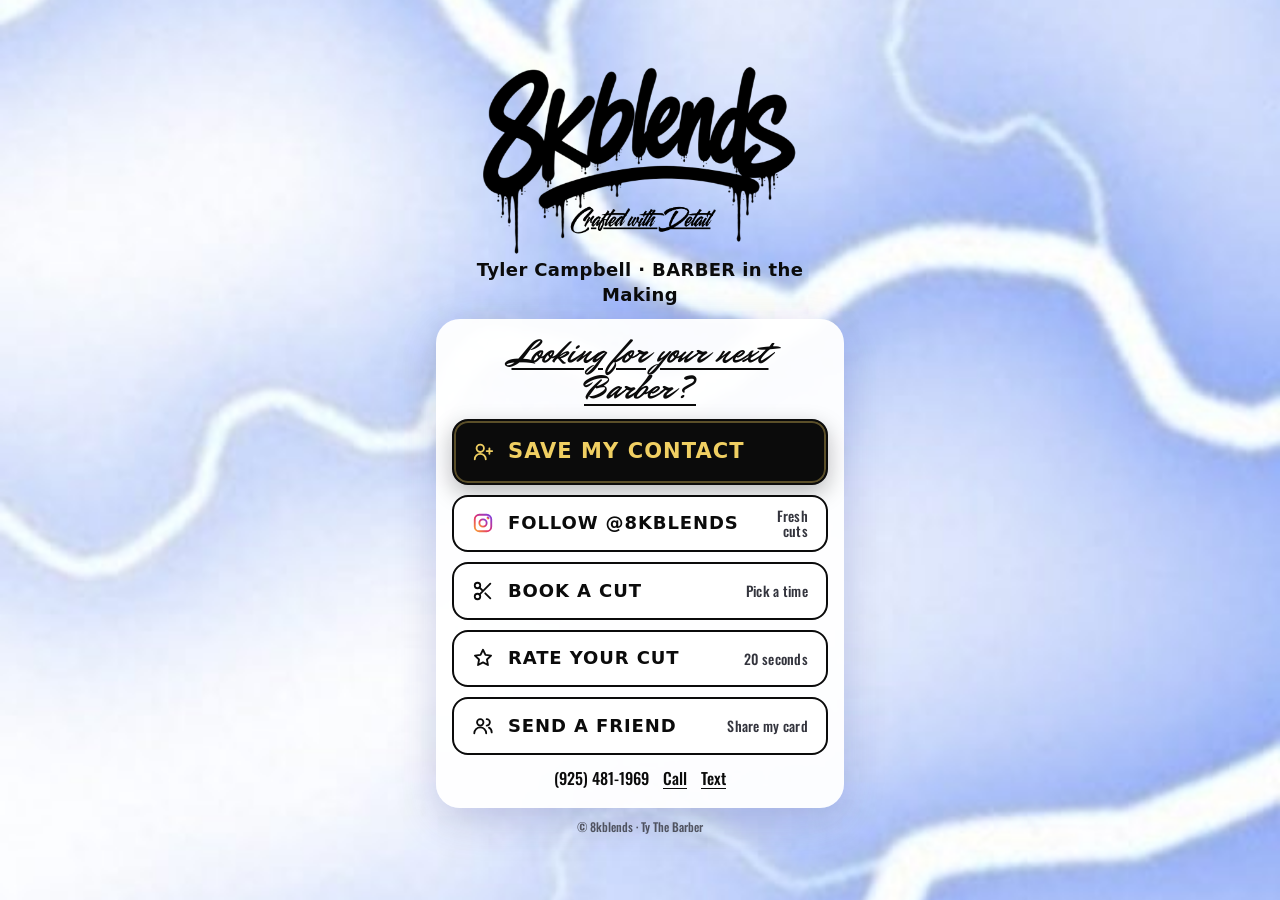
==== index.html @ 53a9d832 "Send reviews and booking requests to the 8kblends HQ Sheet Reviews (/review/) and booking requests (" ====
<!doctype html>
<html lang="en">
<head>
<meta charset="utf-8">
<meta name="viewport" content="width=device-width, initial-scale=1, viewport-fit=cover">
<meta name="theme-color" content="#0b0b0b">
<meta name="format-detection" content="telephone=no">
<meta name="apple-mobile-web-app-capable" content="yes">
<meta name="mobile-web-app-capable" content="yes">
<meta name="apple-mobile-web-app-status-bar-style" content="default">
<meta name="description" content="Looking for your next Barber? Save Ty's contact in one tap, follow @8kblends and book a cut. The Bay Area, California.">
<meta property="og:type" content="website">
<meta property="og:site_name" content="8kblends">
<meta property="og:url" content="https://8kblends.github.io/">
<meta property="og:title" content="Ty The Barber · @8kblends">
<meta property="og:description" content="Looking for your next Barber? Save my contact in one tap.">
<meta property="og:image" content="https://8kblends.github.io/assets/og.jpg">
<meta property="og:image:width" content="1200">
<meta property="og:image:height" content="630">
<meta property="og:image:alt" content="The 8kblends drip logo with a cartoon of Ty holding gold clippers">
<meta name="twitter:card" content="summary_large_image">
<link rel="icon" type="image/png" href="/icons/icon-192.png">
<link rel="apple-touch-icon" href="/icons/apple-touch-icon.png">
<link rel="preload" href="/assets/fonts/oswald-latin-700-normal.woff2" as="font" type="font/woff2" crossorigin>
<link rel="preload" href="/assets/fonts/mr-dafoe-latin-400-normal.woff2" as="font" type="font/woff2" crossorigin>
<link rel="stylesheet" href="/assets/site.css?v=54b8e4a54a">


<title>Ty The Barber · 8kblends</title>
<link rel="canonical" href="https://8kblends.github.io/">
<link rel="manifest" href="/manifest.webmanifest">
</head>
<body class="theme-lightning">
<div class="wrap">
  <header class="masthead">
    <img class="logo" src="/assets/logo.webp" width="994" height="599" alt="8kblends, Crafted with Detail">
    <h1 class="byline">Tyler Campbell <span aria-hidden="true">·</span> BARBER in the Making</h1>
  </header>

  <main class="panel">
    <p class="ref-banner" data-ref-banner hidden></p>
    <h2 class="hook">Looking for your next Barber?</h2>

<div class="actions">
  <a class="btn btn-primary" href="/tyler-campbell.vcf" data-after="follow-sheet" data-count="save">
    <svg viewBox="0 0 24 24" fill="none" stroke="currentColor" stroke-width="2" stroke-linecap="round" stroke-linejoin="round" aria-hidden="true"><circle cx="9" cy="8" r="4"/><path d="M15 20c0-3.3-2.7-6-6-6s-6 2.7-6 6"/><path d="M19 8v6M16 11h6"/></svg>
    Save my contact
  </a>

  <a class="btn" href="https://www.instagram.com/8kblends/" data-count="follow">
    <svg viewBox="0 0 24 24" fill="none" stroke="url(#ig)" stroke-width="2" stroke-linecap="round" stroke-linejoin="round" aria-hidden="true"><defs><linearGradient id="ig" x1="0" y1="1" x2="1" y2="0"><stop offset="0" stop-color="#f9a12e"/><stop offset=".45" stop-color="#e1306c"/><stop offset="1" stop-color="#7b3fe4"/></linearGradient></defs><rect x="3" y="3" width="18" height="18" rx="5"/><circle cx="12" cy="12" r="4"/><circle cx="17.5" cy="6.5" r=".6" fill="#7b3fe4"/></svg>
    Follow @8kblends
    <span class="sub">Fresh cuts</span>
  </a>

  <a class="btn" href="/book/" data-count="book">
    <svg viewBox="0 0 24 24" fill="none" stroke="currentColor" stroke-width="2" stroke-linecap="round" stroke-linejoin="round" aria-hidden="true"><circle cx="6" cy="6" r="3"/><circle cx="6" cy="18" r="3"/><path d="M20 4 8.1 15.9M14.5 14.5 20 20M8.1 8.1 12 12"/></svg>
    Book a cut
    <span class="sub">Pick a time</span>
  </a>

  <a class="btn" href="/review/" data-count="review">
    <svg viewBox="0 0 24 24" fill="none" stroke="currentColor" stroke-width="2" stroke-linecap="round" stroke-linejoin="round" aria-hidden="true"><path d="m12 3 2.7 5.6 6.1.8-4.5 4.2 1.1 6.1L12 16.8l-5.4 2.9 1.1-6.1-4.5-4.2 6.1-.8L12 3Z"/></svg>
    Rate your cut
    <span class="sub">20 seconds</span>
  </a>

  <button class="btn" type="button" data-open-sheet="friend-sheet" data-count="friend">
    <svg viewBox="0 0 24 24" fill="none" stroke="currentColor" stroke-width="2" stroke-linecap="round" stroke-linejoin="round" aria-hidden="true"><circle cx="9" cy="8" r="3.5"/><path d="M2.5 20c0-3.6 2.9-6.5 6.5-6.5s6.5 2.9 6.5 6.5"/><path d="M16 4.5a3.5 3.5 0 0 1 0 7M18.5 13.8c1.8.9 3 2.9 3 5.2"/></svg>
    Send a friend
    <span class="sub">Share my card</span>
  </button>

</div>

<p class="contact-line">
  <span>(925) 481-1969</span>
  <a href="tel:+19254811969">Call</a>
  <a href="sms:+19254811969">Text</a>
</p>

  </main>

  <p class="fine">© 8kblends · Ty The Barber</p>
</div>
<dialog class="sheet" id="follow-sheet" aria-labelledby="follow-title">
  <form method="dialog" class="sheet-close-form">
    <button class="sheet-close" aria-label="Close">
      <svg viewBox="0 0 24 24" fill="none" stroke="currentColor" stroke-width="2.4" stroke-linecap="round" aria-hidden="true"><path d="M6 6l12 12M18 6 6 18"/></svg>
    </button>
  </form>
  <p class="sheet-kicker">Next step</p>
  <h2 class="sheet-title" id="follow-title">Follow @8kblends</h2>
  <p class="sheet-perk"><span aria-hidden="true">★</span> Fresh cuts, open spots and before/afters.</p>
  <a class="btn btn-primary" href="https://www.instagram.com/8kblends/" data-count="follow-sheet">
    <svg viewBox="0 0 24 24" fill="none" stroke="currentColor" stroke-width="2" stroke-linecap="round" stroke-linejoin="round" aria-hidden="true"><rect x="3" y="3" width="18" height="18" rx="5"/><circle cx="12" cy="12" r="4"/><circle cx="17.5" cy="6.5" r=".6" fill="currentColor"/></svg>
    Follow @8kblends
  </a>
  <form method="dialog"><button class="sheet-later">Maybe later</button></form>
</dialog>

<dialog class="sheet" id="friend-sheet" aria-labelledby="friend-title">
  <form method="dialog" class="sheet-close-form">
    <button class="sheet-close" aria-label="Close">
      <svg viewBox="0 0 24 24" fill="none" stroke="currentColor" stroke-width="2.4" stroke-linecap="round" aria-hidden="true"><path d="M6 6l12 12M18 6 6 18"/></svg>
    </button>
  </form>
  <p class="sheet-kicker">Send a friend</p>
  <h2 class="sheet-title" id="friend-title">Send my card to a friend</h2>
  <form class="sheet-form" data-friend-form>
    <label class="field">
      <span>Your first name, so I know who sent them</span>
      <input name="name" autocomplete="given-name" maxlength="24" required placeholder="First name">
    </label>
    <button class="btn btn-primary" type="submit">
      <svg viewBox="0 0 24 24" fill="none" stroke="currentColor" stroke-width="2" stroke-linecap="round" stroke-linejoin="round" aria-hidden="true"><path d="M12 3v12M8 7l4-4 4 4"/><path d="M5 12v7a2 2 0 0 0 2 2h10a2 2 0 0 0 2-2v-7"/></svg>
      Send my link
    </button>
  </form>
  <form method="dialog"><button class="sheet-later">Maybe later</button></form>
</dialog>

<script type="application/json" id="site-config">{"site": "https://8kblends.github.io", "phone": "+19254811969", "company": "Ty The Barber", "nickname": "Ty", "dm": "https://ig.me/m/8kblends", "endpoint": "https://script.google.com/macros/s/AKfycbwviMHjZOcUVLB2PJBwBjjKKElLPbeXS-Q68Xgtw4oMO0ocJk8Ds4v7jdi9OsdoQ2rn/exec", "share_text": "Get a fresh cut from Ty The Barber 💈 Mention me when you book:", "banner": "{name} sent you! Mention {name} when you book."}</script>
<script src="/assets/card.js?v=54b8e4a54a" defer></script>
<script src="/assets/friend.js?v=54b8e4a54a" defer></script>
</body>
</html>
---- assets/site.css ----
/* 8kblends digital card. Brand kit pulled from the Canva mockups. */

@font-face { font-family: "Oswald"; font-weight: 500; font-display: swap;
  src: url("/assets/fonts/oswald-latin-500-normal.woff2") format("woff2"); }
@font-face { font-family: "Oswald"; font-weight: 700; font-display: swap;
  src: url("/assets/fonts/oswald-latin-700-normal.woff2") format("woff2"); }
@font-face { font-family: "Mr Dafoe"; font-weight: 400; font-display: swap;
  src: url("/assets/fonts/mr-dafoe-latin-400-normal.woff2") format("woff2"); }

:root {
  /* The card is a printed-brand look: always white paper, black ink. */
  color-scheme: light;
  --ink: #0b0b0b;
  --ink-2: #33343d;
  --paper: #ffffff;
  --bolt: #7586ec;
  --bolt-wash: #eef0fd;
  --gold-hi: #f0cf62;
  --radius: 16px;
  --display: "Oswald", "Arial Narrow", "Roboto Condensed", system-ui, sans-serif;
  --script: "Mr Dafoe", "Brush Script MT", "Segoe Script", cursive;
  /* Everything below scales with the visible screen height (svh), so the
     card always fits on one screen, from an iPhone SE up. */
  --vh: 1vh;
}
@supports (height: 1svh) { :root { --vh: 1svh; } }

* { box-sizing: border-box; }
html { -webkit-text-size-adjust: 100%; }
body {
  margin: 0;
  background: var(--paper);
  color: var(--ink);
  font: 500 16px/1.4 var(--display);
}
img { display: block; max-width: 100%; height: auto; }
a { color: inherit; }

/* ---------- Card page: one screen, lightning ---------- */
.theme-lightning { background: var(--bolt-wash) url("/assets/lightning.jpg") center / cover no-repeat; }
.wrap {
  display: flex; flex-direction: column; justify-content: center;
  gap: clamp(6px, calc(1.3 * var(--vh)), 14px);
  width: 100%; max-width: 440px; min-height: calc(100 * var(--vh));
  margin: 0 auto;
  padding: calc(clamp(8px, calc(1.6 * var(--vh)), 18px) + env(safe-area-inset-top)) 16px
           calc(clamp(8px, calc(1.4 * var(--vh)), 16px) + env(safe-area-inset-bottom));
}
.masthead { display: grid; justify-items: center; gap: 2px; }
.logo { width: auto; max-width: min(94%, 380px); max-height: calc(21 * var(--vh)); }
.byline {
  margin: 0; text-align: center;
  font-weight: 700; font-size: clamp(14px, calc(2.1 * var(--vh)), 18px); letter-spacing: .02em;
}
.panel {
  padding: clamp(10px, calc(1.8 * var(--vh)), 18px) 16px clamp(12px, calc(2 * var(--vh)), 20px);
  border-radius: 24px;
  background: rgba(255, 255, 255, .95);
  box-shadow: 0 12px 40px rgba(40, 50, 140, .22);
}
.hook {
  margin: 0 0 clamp(8px, calc(1.4 * var(--vh)), 14px);
  font: 400 clamp(24px, calc(4.2 * var(--vh)), 34px)/1.05 var(--script);
  text-align: center;
  text-decoration: underline; text-decoration-thickness: 2px; text-underline-offset: 6px;
}
.fine { margin: 0; text-align: center; font-size: 12px; color: var(--ink-2); opacity: .8; }

/* "Marcus sent you" line, shown when the card is opened from a friend's link. */
.ref-banner {
  margin: 0 0 clamp(6px, calc(1.2 * var(--vh)), 14px); padding: clamp(5px, calc(1 * var(--vh)), 9px) 12px;
  border-radius: 14px; background: var(--ink); color: var(--gold-hi);
  font-size: clamp(13px, calc(2.1 * var(--vh)), 16px); line-height: 1.2; text-align: center;
}
.ref-banner[hidden] { display: none; }
/* On a friend's link the banner takes the headline's place, so the card still fits one screen. */
.ref-banner:not([hidden]) + .hook { display: none; }

/* Price strip. Free mode: prices crossed out next to a FREE stamp. */
.prices {
  display: flex; flex-wrap: wrap; justify-content: center; align-items: center; gap: 2px 12px;
  margin: calc(-0.4 * var(--vh)) 0 clamp(8px, calc(1.3 * var(--vh)), 14px); padding: 0;
  list-style: none; font-size: clamp(13px, calc(1.9 * var(--vh)), 15px); color: var(--ink-2);
}
.prices li { white-space: nowrap; }
.prices s { text-decoration-thickness: 2px; text-decoration-color: #d0342c; }
.prices b { color: var(--ink); }
.free-badge {
  padding: 2px 9px; border-radius: 999px; background: var(--ink); color: var(--gold-hi);
  font-weight: 700; letter-spacing: .1em; text-transform: uppercase;
  transform: rotate(-4deg);
}
.visually-hidden {
  position: absolute; width: 1px; height: 1px; overflow: hidden;
  clip: rect(0 0 0 0); clip-path: inset(50%); white-space: nowrap;
}

/* ---------- Buttons ---------- */
.actions { display: grid; gap: clamp(6px, calc(1.1 * var(--vh)), 12px); }
.btn {
  display: flex; align-items: center; gap: 14px;
  width: 100%; min-height: clamp(42px, calc(6.4 * var(--vh)), 58px); padding: 0 18px;
  border: 2px solid var(--ink); border-radius: var(--radius);
  background: var(--paper); color: var(--ink);
  font: 700 clamp(15px, calc(2.2 * var(--vh)), 18px)/1 var(--display);
  letter-spacing: .05em; text-transform: uppercase; text-align: left;
  text-decoration: none; cursor: pointer;
  -webkit-tap-highlight-color: transparent;
  transition: transform .08s ease;
}
.btn:active { transform: scale(.98); }
.btn:focus-visible, .sheet-close:focus-visible { outline: 3px solid var(--bolt); outline-offset: 3px; }
.btn svg { width: 22px; height: 22px; flex: none; }
.btn .sub {
  margin-left: auto;
  font: 500 14px/1.1 var(--display); letter-spacing: .02em; text-transform: none;
  color: var(--ink-2); text-align: right;
}
/* Labels stay on one line; only the small sub line may wrap on narrow phones. */
.btn { white-space: nowrap; }
.btn .sub { white-space: normal; }
/* A tip that's been done gets a check mark. */
.btn.done::after {
  content: "✓"; display: grid; place-items: center; flex: none;
  width: 24px; height: 24px; margin-left: 10px; border-radius: 50%;
  background: #00a63e; color: #fff; font-size: 14px;
}
.btn.done::after { margin-left: auto; }
/* Two-line button: label with the sub line under it (tip page). */
.btn-tall { min-height: clamp(54px, calc(8 * var(--vh)), 68px); }
.stack { display: grid; gap: 5px; }
.btn-tall .sub { margin-left: 0; }
.btn-primary {
  min-height: clamp(48px, calc(7.4 * var(--vh)), 66px);
  font-size: clamp(17px, calc(2.5 * var(--vh)), 21px);
  background: var(--ink); color: var(--gold-hi); border-color: var(--ink);
  box-shadow: 0 8px 22px rgba(11, 11, 11, .28), inset 0 0 0 2px rgba(240, 207, 98, .35);
}

.contact-line {
  display: flex; justify-content: center; align-items: center; flex-wrap: wrap; gap: 4px 14px;
  margin: clamp(8px, calc(1.4 * var(--vh)), 16px) 0 0;
  font-size: clamp(14px, calc(2 * var(--vh)), 16px);
}
.contact-line a { text-underline-offset: 3px; }

/* ---------- Bottom sheets (follow nudge, thank-you) ---------- */
.sheet {
  position: fixed; inset: auto 0 0 0;
  width: min(100%, 440px); max-width: none; margin: 0 auto;
  padding: 22px 20px calc(24px + env(safe-area-inset-bottom));
  border: 0; border-radius: 24px 24px 0 0;
  background: var(--paper); color: var(--ink);
  box-shadow: 0 -10px 40px rgba(11, 11, 11, .25);
}
.sheet::backdrop { background: rgba(11, 11, 11, .45); }
.sheet[open] { animation: sheet-up .22s ease-out; }
@keyframes sheet-up { from { transform: translateY(40px); opacity: 0; } }
.sheet-close-form { position: absolute; top: 12px; right: 12px; margin: 0; }
.sheet-close {
  display: grid; place-items: center; width: 40px; height: 40px;
  border: 0; border-radius: 50%; background: #f0f0f3; color: var(--ink); cursor: pointer;
}
.sheet-close svg { width: 18px; height: 18px; }
.sheet-title { margin: 0 0 14px; font: 700 20px/1 var(--display); letter-spacing: .05em; text-transform: uppercase; }

.toast {
  position: fixed; left: 50%; bottom: calc(24px + env(safe-area-inset-bottom)); z-index: 10;
  transform: translate(-50%, 16px); opacity: 0; pointer-events: none;
  padding: 12px 18px; border-radius: 999px;
  background: var(--ink); color: var(--paper);
  font: 500 15px/1.2 var(--display); white-space: nowrap;
  transition: opacity .2s, transform .2s;
}
.toast.show { opacity: 1; transform: translate(-50%, 0); }

/* ---------- QR screen (slide 4, shown on Ty's phone) ---------- */
.qr-page { background: var(--bolt-wash) url("/assets/lightning.jpg") center / cover no-repeat; }
.qr-stage {
  display: grid;
  grid-template-rows: auto auto auto auto minmax(0, 1fr);
  grid-template-areas: "tabs" "hook" "qr" "cta" "scene";
  justify-items: center;
  height: calc(100 * var(--vh));
  padding: calc(12px + env(safe-area-inset-top)) 16px 0;
  overflow: hidden;
}
/* Contact | Pay toggle: Ty flips to Pay at checkout. */
.qr-tabs {
  grid-area: tabs; display: inline-flex; padding: 3px;
  border: 2px solid var(--ink); border-radius: 999px; background: rgba(255, 255, 255, .9);
}
.qr-tabs button {
  min-width: 92px; min-height: 36px; padding: 0 16px;
  border: 0; border-radius: 999px; background: transparent; color: var(--ink);
  font: 700 15px/1 var(--display); letter-spacing: .06em; text-transform: uppercase; cursor: pointer;
}
.qr-tabs button[aria-selected="true"] { background: var(--ink); color: var(--gold-hi); }
.qr-tabs button:focus-visible { outline: 3px solid var(--bolt); outline-offset: 2px; }
[data-mode="contact"] [data-for]:not([data-for="contact"]),
[data-mode]:not([data-mode="contact"]) [data-for="contact"] { display: none; }

.qr-hook {
  grid-area: hook; margin: calc(1.4 * var(--vh)) 0 0;
  font: 400 clamp(28px, 8.6vw, 44px)/1.05 var(--script); text-align: center;
  text-decoration: underline; text-decoration-thickness: 2px; text-underline-offset: 7px;
}
.qr-box {
  grid-area: qr; margin-top: calc(1.6 * var(--vh));
  width: var(--qr-size, min(84vw, calc(42 * var(--vh)), 440px)); aspect-ratio: 1;
  background: #fff; border-radius: 22px; overflow: hidden;
  box-shadow: 0 14px 40px rgba(40, 50, 140, .25);
}
.qr-box svg { display: block; width: 100%; height: 100%; }
.qr-cta {
  grid-area: cta; margin: calc(1.8 * var(--vh)) 0 0; text-align: center;
  font: 700 clamp(16px, 5vw, 22px)/1.1 var(--display); letter-spacing: .05em; text-transform: uppercase;
}
/* Bottom "barbershop" scene: pole on the wall (left, raised), the customer
   in the chair (center) and Ty (right). */
.qr-scene {
  grid-area: scene; align-self: stretch; justify-self: stretch;
  display: grid; grid-template-columns: auto 1fr auto; grid-template-rows: minmax(0, 1fr);
  align-items: end; min-height: 0;
}
.qr-scene img { width: auto; height: auto; max-height: 100%; min-height: 0; filter: drop-shadow(0 8px 10px rgba(30, 40, 120, .25)); }
.qr-scene .qr-pole { grid-column: 1; align-self: center; height: min(16vh, 70%); max-height: 150px; margin-bottom: 8%; }
.qr-scene .qr-chair { grid-column: 2; justify-self: center; max-width: 100%; }
.qr-scene .qr-avatar { grid-column: 3; max-width: 34vw; }
/* Variant B: the same customer, facing the other way. */
[data-variant="b"] .qr-chair { transform: scaleX(-1); }
.qr-back {
  position: fixed; top: calc(8px + env(safe-area-inset-top)); right: 14px;
  font-size: 13px; color: var(--ink-2); opacity: .65;
}

/* Phone turned sideways: pole and customer on the left, QR center, Ty right. */
@media (orientation: landscape) and (max-height: 640px) {
  .qr-stage {
    position: relative;
    display: flex; flex-direction: column; align-items: center; justify-content: center;
    padding: 8px 0 calc(8px + env(safe-area-inset-bottom));
  }
  .qr-tabs { order: 0; }
  .qr-tabs button { min-height: 28px; min-width: 80px; font-size: 13px; }
  .qr-box { order: 1; margin: 6px 0 0; width: var(--qr-size, min(66vh, 38vw)); }
  .qr-hook { order: 2; margin: 6px 0 0; font-size: 26px; }
  .qr-cta { order: 3; margin-top: 4px; font-size: 14px; }
  .qr-scene { position: absolute; inset: 0; display: block; pointer-events: none; }
  .qr-scene img { position: absolute; max-height: none; max-width: none; }
  .qr-scene .qr-pole { left: max(28px, env(safe-area-inset-left)); top: 40%; height: 34vh; margin: 0; transform: translateY(-50%); }
  .qr-scene .qr-chair { left: max(14%, env(safe-area-inset-left)); bottom: 0; height: 52vh; }
  .qr-scene .qr-avatar { right: max(20px, env(safe-area-inset-right)); bottom: 0; height: 90vh; }
  .qr-back { display: none; }
}

/* ---------- Pay page ---------- */
.logo-sm { max-height: calc(13 * var(--vh)); }
.pay-page .hook { margin-bottom: clamp(6px, calc(1.2 * var(--vh)), 12px); }
.pay-form { display: grid; gap: clamp(6px, calc(1.2 * var(--vh)), 12px); }
.chips { display: flex; flex-wrap: wrap; justify-content: center; gap: 6px; margin: 0; padding: 0; border: 0; min-width: 0; }
.chips legend {
  width: 100%; margin: 0 0 6px; padding: 0; text-align: center;
  font-size: 13px; letter-spacing: .08em; text-transform: uppercase; color: var(--ink-2);
}
.chip { position: relative; cursor: pointer; -webkit-tap-highlight-color: transparent; }
.chip input { position: absolute; opacity: 0; pointer-events: none; }
.chip span {
  display: inline-flex; align-items: center; min-height: clamp(36px, calc(5.4 * var(--vh)), 44px); padding: 0 11px;
  border: 2px solid var(--ink); border-radius: 999px; background: var(--paper);
  font-weight: 700; font-size: clamp(14px, calc(2.1 * var(--vh)), 17px); letter-spacing: .01em; white-space: nowrap;
}
.chip input:checked + span { background: var(--ink); color: var(--gold-hi); }
.chip input:focus-visible + span { outline: 3px solid var(--bolt); outline-offset: 2px; }
.total {
  margin: clamp(8px, calc(1.6 * var(--vh)), 16px) 0; text-align: center;
  font-size: clamp(18px, calc(2.6 * var(--vh)), 22px); text-transform: uppercase; letter-spacing: .05em;
}
.total b { font-size: 1.6em; letter-spacing: 0; }
.total-detail { font-size: 14px; text-transform: none; letter-spacing: .01em; color: var(--ink-2); }
.btn-pay { min-height: clamp(50px, calc(7.4 * var(--vh)), 64px); font-size: clamp(17px, calc(2.5 * var(--vh)), 20px); }
.app-badge {
  display: grid; place-items: center; flex: none; width: 30px; height: 30px; border-radius: 9px;
  color: #fff; font-weight: 700; font-size: 18px;
}
.app-badge.cash { background: #00c244; }
.app-badge.apple { background: var(--ink); }
.app-badge svg { width: 18px; height: 18px; }

/* Sheet text (follow nudge, thank-you) */
.sheet-kicker { margin: 0 0 4px; font-size: 13px; letter-spacing: .1em; text-transform: uppercase; color: var(--ink-2); }
.sheet-text { margin: -6px 0 10px; font-size: 16px; color: var(--ink-2); }
.sheet-perk { margin: 0 0 14px; padding: 10px 14px; border-radius: 12px; background: var(--bolt-wash); font-size: 16px; }
.sheet-perk span { color: var(--gold); }
.sheet-later {
  display: block; width: 100%; margin-top: 8px; padding: 10px; border: 0; background: none;
  font: 500 15px/1 var(--display); color: var(--ink-2); text-decoration: underline; text-underline-offset: 3px; cursor: pointer;
}

/* ---------- Tip page (free mode) ---------- */
.tip-page .hook { margin-bottom: clamp(6px, calc(1 * var(--vh)), 10px); }
.legend {
  margin: 0 0 8px; text-align: center;
  font-size: 13px; letter-spacing: .08em; text-transform: uppercase; color: var(--ink-2);
}

/* Sheet forms: send a friend, review */
.sheet-form { display: grid; gap: 12px; margin: 0 0 4px; }
.field { display: grid; gap: 6px; font-size: 14px; color: var(--ink-2); }
.field input {
  width: 100%; min-height: 48px; padding: 0 14px;
  border: 2px solid var(--ink); border-radius: 12px; background: var(--paper); color: var(--ink);
  font: 500 17px/1 var(--display);
}
.field input:focus-visible { outline: 3px solid var(--bolt); outline-offset: 2px; }
.stars { display: flex; justify-content: center; gap: 4px; margin: 0; padding: 0; border: 0; flex-direction: row-reverse; }
.stars label { cursor: pointer; -webkit-tap-highlight-color: transparent; }
.stars input { position: absolute; opacity: 0; pointer-events: none; }
.stars span { display: block; padding: 0 4px; font-size: 40px; line-height: 1; color: #d7d8e0; transition: color .1s; }
/* Markup is 5..1 and row-reverse shows it 1..5, so "~" reaches the lower stars to its left. */
.stars input:checked + span, .stars label:has(input:checked) ~ label span { color: var(--gold-hi); text-shadow: 0 1px 0 #b8941f; }
.stars input:focus-visible + span { outline: 3px solid var(--bolt); outline-offset: 2px; border-radius: 6px; }
[data-step="rate"] [data-step-panel="post"], [data-step="post"] [data-step-panel="rate"] { display: none; }
.btn-friend { margin-top: 10px; }
/* Referral toggle on the pay page: a lighter, dashed chip under the tips. */
.chip-ref span {
  min-height: clamp(30px, calc(4.6 * var(--vh)), 40px); border-style: dashed;
  font-size: clamp(13px, calc(2 * var(--vh)), 16px);
}
.chip-ref input:checked + span { border-style: solid; }

/* ---------- Forms: review and booking (live mode) ---------- */
.review-form, .book-form { display: grid; gap: clamp(8px, calc(1.4 * var(--vh)), 12px); margin: 0; }
.field-row { display: grid; grid-template-columns: 1fr 1fr; gap: 8px; }
.field-row .field input { min-width: 0; }
.review-page .field input, .book-page .field input { min-height: clamp(40px, calc(6 * var(--vh)), 48px); }
.field-inline { grid-template-columns: auto 1fr; align-items: center; gap: 10px; }
.check { display: flex; align-items: center; gap: 10px; font-size: 15px; color: var(--ink-2); cursor: pointer; }
.check input { width: 22px; height: 22px; accent-color: var(--ink); flex: none; }
/* Honeypot: hidden from people, filled in by spam bots. */
.hp { position: absolute; left: -9999px; width: 1px; height: 1px; opacity: 0; }
.book-form .chips { gap: 6px; }
.book-form .chips legend { margin-bottom: 4px; }
.book-page .hook, .review-page .hook { margin-bottom: clamp(6px, calc(1 * var(--vh)), 10px); }
.review-page .stars span { font-size: clamp(34px, calc(6 * var(--vh)), 44px); }
.dm-preview {
  margin: 0 0 14px; padding: 12px 14px; border-radius: 14px 14px 14px 4px;
  background: var(--bolt-wash); font-size: 15px; line-height: 1.35;
}
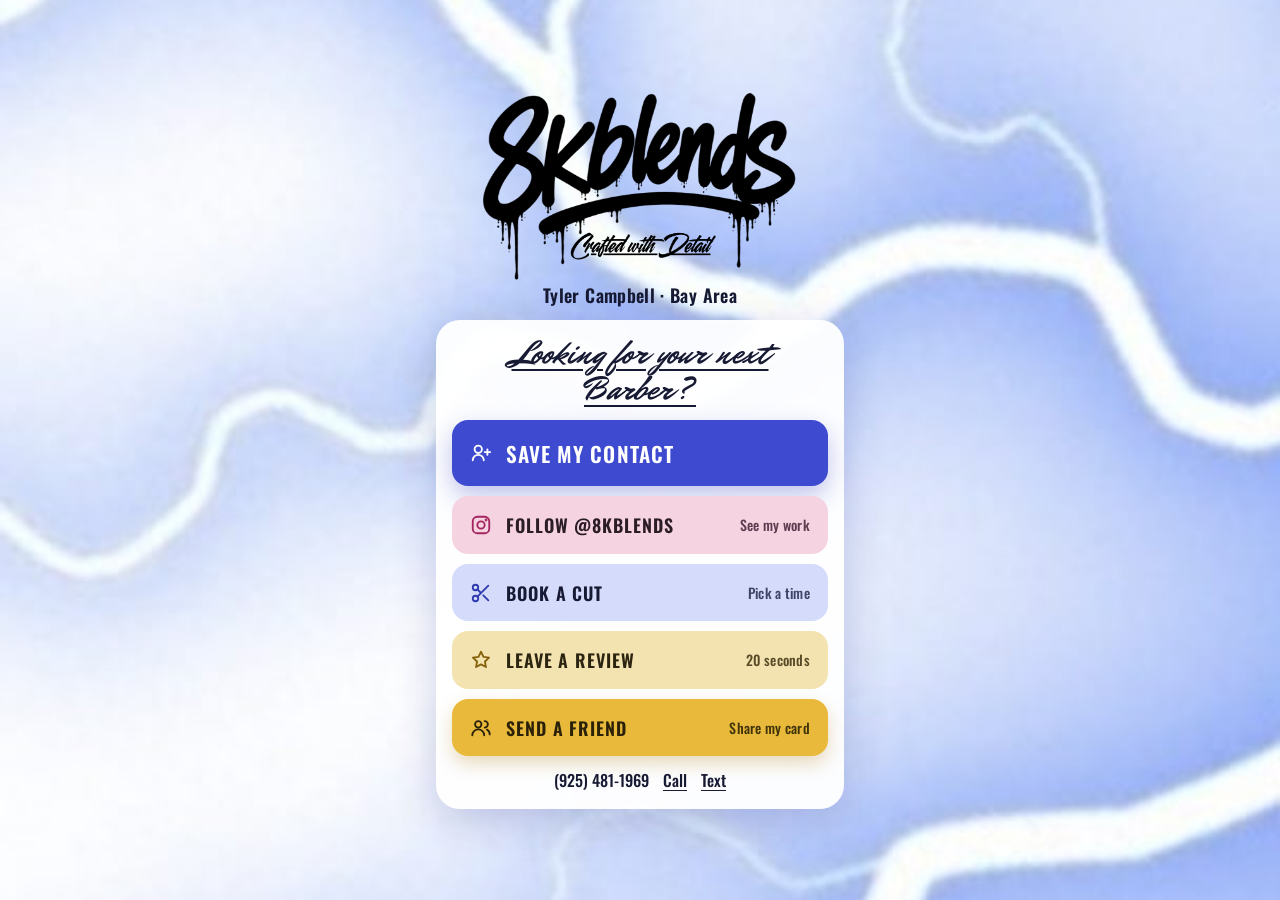
==== commit ca079b64: "New look: soft-tint buttons, back-to-card chip, cleaner wording Co-Authored-By: Claude Opus 5.5 <nor" ====
--- a/index.html
+++ b/index.html
@@ -3,7 +3,7 @@
 <head>
 <meta charset="utf-8">
 <meta name="viewport" content="width=device-width, initial-scale=1, viewport-fit=cover">
-<meta name="theme-color" content="#0b0b0b">
+<meta name="theme-color" content="#171a33">
 <meta name="format-detection" content="telephone=no">
 <meta name="apple-mobile-web-app-capable" content="yes">
 <meta name="mobile-web-app-capable" content="yes">
@@ -21,9 +21,9 @@
 <meta name="twitter:card" content="summary_large_image">
 <link rel="icon" type="image/png" href="/icons/icon-192.png">
 <link rel="apple-touch-icon" href="/icons/apple-touch-icon.png">
-<link rel="preload" href="/assets/fonts/oswald-latin-700-normal.woff2" as="font" type="font/woff2" crossorigin>
+<link rel="preload" href="/assets/fonts/oswald-latin-600-normal.woff2" as="font" type="font/woff2" crossorigin>
 <link rel="preload" href="/assets/fonts/mr-dafoe-latin-400-normal.woff2" as="font" type="font/woff2" crossorigin>
-<link rel="stylesheet" href="/assets/site.css?v=54b8e4a54a">
+<link rel="stylesheet" href="/assets/site.css?v=cf305d82ed">
 
 
 <title>Ty The Barber · 8kblends</title>
@@ -34,7 +34,7 @@
 <div class="wrap">
   <header class="masthead">
     <img class="logo" src="/assets/logo.webp" width="994" height="599" alt="8kblends, Crafted with Detail">
-    <h1 class="byline">Tyler Campbell <span aria-hidden="true">·</span> BARBER in the Making</h1>
+    <h1 class="byline">Tyler Campbell <span aria-hidden="true">·</span> Bay Area</h1>
   </header>
 
   <main class="panel">
@@ -47,25 +47,25 @@
     Save my contact
   </a>
 
-  <a class="btn" href="https://www.instagram.com/8kblends/" data-count="follow">
-    <svg viewBox="0 0 24 24" fill="none" stroke="url(#ig)" stroke-width="2" stroke-linecap="round" stroke-linejoin="round" aria-hidden="true"><defs><linearGradient id="ig" x1="0" y1="1" x2="1" y2="0"><stop offset="0" stop-color="#f9a12e"/><stop offset=".45" stop-color="#e1306c"/><stop offset="1" stop-color="#7b3fe4"/></linearGradient></defs><rect x="3" y="3" width="18" height="18" rx="5"/><circle cx="12" cy="12" r="4"/><circle cx="17.5" cy="6.5" r=".6" fill="#7b3fe4"/></svg>
+  <a class="btn btn-follow" href="https://www.instagram.com/8kblends/" data-count="follow">
+    <svg viewBox="0 0 24 24" fill="none" stroke="currentColor" stroke-width="2" stroke-linecap="round" stroke-linejoin="round" aria-hidden="true"><rect x="3" y="3" width="18" height="18" rx="5"/><circle cx="12" cy="12" r="4"/><circle cx="17.5" cy="6.5" r=".6" fill="currentColor"/></svg>
     Follow @8kblends
-    <span class="sub">Fresh cuts</span>
+    <span class="sub">See my work</span>
   </a>
 
-  <a class="btn" href="/book/" data-count="book">
+  <a class="btn btn-book" href="/book/" data-count="book">
     <svg viewBox="0 0 24 24" fill="none" stroke="currentColor" stroke-width="2" stroke-linecap="round" stroke-linejoin="round" aria-hidden="true"><circle cx="6" cy="6" r="3"/><circle cx="6" cy="18" r="3"/><path d="M20 4 8.1 15.9M14.5 14.5 20 20M8.1 8.1 12 12"/></svg>
     Book a cut
     <span class="sub">Pick a time</span>
   </a>
 
-  <a class="btn" href="/review/" data-count="review">
+  <a class="btn btn-review" href="/review/" data-count="review">
     <svg viewBox="0 0 24 24" fill="none" stroke="currentColor" stroke-width="2" stroke-linecap="round" stroke-linejoin="round" aria-hidden="true"><path d="m12 3 2.7 5.6 6.1.8-4.5 4.2 1.1 6.1L12 16.8l-5.4 2.9 1.1-6.1-4.5-4.2 6.1-.8L12 3Z"/></svg>
-    Rate your cut
+    Leave a review
     <span class="sub">20 seconds</span>
   </a>
 
-  <button class="btn" type="button" data-open-sheet="friend-sheet" data-count="friend">
+  <button class="btn btn-friend" type="button" data-open-sheet="friend-sheet" data-count="friend">
     <svg viewBox="0 0 24 24" fill="none" stroke="currentColor" stroke-width="2" stroke-linecap="round" stroke-linejoin="round" aria-hidden="true"><circle cx="9" cy="8" r="3.5"/><path d="M2.5 20c0-3.6 2.9-6.5 6.5-6.5s6.5 2.9 6.5 6.5"/><path d="M16 4.5a3.5 3.5 0 0 1 0 7M18.5 13.8c1.8.9 3 2.9 3 5.2"/></svg>
     Send a friend
     <span class="sub">Share my card</span>
@@ -81,7 +81,7 @@
 
   </main>
 
-  <p class="fine">© 8kblends · Ty The Barber</p>
+
 </div>
 <dialog class="sheet" id="follow-sheet" aria-labelledby="follow-title">
   <form method="dialog" class="sheet-close-form">
@@ -89,9 +89,8 @@
       <svg viewBox="0 0 24 24" fill="none" stroke="currentColor" stroke-width="2.4" stroke-linecap="round" aria-hidden="true"><path d="M6 6l12 12M18 6 6 18"/></svg>
     </button>
   </form>
-  <p class="sheet-kicker">Next step</p>
-  <h2 class="sheet-title" id="follow-title">Follow @8kblends</h2>
-  <p class="sheet-perk"><span aria-hidden="true">★</span> Fresh cuts, open spots and before/afters.</p>
+  <h2 class="sheet-title" id="follow-title">Stay in the loop</h2>
+  <p class="sheet-perk"><span aria-hidden="true">★</span> New work, open spots and before/afters.</p>
   <a class="btn btn-primary" href="https://www.instagram.com/8kblends/" data-count="follow-sheet">
     <svg viewBox="0 0 24 24" fill="none" stroke="currentColor" stroke-width="2" stroke-linecap="round" stroke-linejoin="round" aria-hidden="true"><rect x="3" y="3" width="18" height="18" rx="5"/><circle cx="12" cy="12" r="4"/><circle cx="17.5" cy="6.5" r=".6" fill="currentColor"/></svg>
     Follow @8kblends
@@ -105,23 +104,22 @@
       <svg viewBox="0 0 24 24" fill="none" stroke="currentColor" stroke-width="2.4" stroke-linecap="round" aria-hidden="true"><path d="M6 6l12 12M18 6 6 18"/></svg>
     </button>
   </form>
-  <p class="sheet-kicker">Send a friend</p>
   <h2 class="sheet-title" id="friend-title">Send my card to a friend</h2>
   <form class="sheet-form" data-friend-form>
     <label class="field">
-      <span>Your first name, so I know who sent them</span>
-      <input name="name" autocomplete="given-name" maxlength="24" required placeholder="First name">
+      <span>Your first name, so I can thank you</span>
+      <input name="name" autocomplete="given-name" maxlength="24" required>
     </label>
     <button class="btn btn-primary" type="submit">
       <svg viewBox="0 0 24 24" fill="none" stroke="currentColor" stroke-width="2" stroke-linecap="round" stroke-linejoin="round" aria-hidden="true"><path d="M12 3v12M8 7l4-4 4 4"/><path d="M5 12v7a2 2 0 0 0 2 2h10a2 2 0 0 0 2-2v-7"/></svg>
-      Send my link
+      Share my link
     </button>
   </form>
   <form method="dialog"><button class="sheet-later">Maybe later</button></form>
 </dialog>
 
 <script type="application/json" id="site-config">{"site": "https://8kblends.github.io", "phone": "+19254811969", "company": "Ty The Barber", "nickname": "Ty", "dm": "https://ig.me/m/8kblends", "endpoint": "https://script.google.com/macros/s/AKfycbwviMHjZOcUVLB2PJBwBjjKKElLPbeXS-Q68Xgtw4oMO0ocJk8Ds4v7jdi9OsdoQ2rn/exec", "share_text": "Get a fresh cut from Ty The Barber 💈 Mention me when you book:", "banner": "{name} sent you! Mention {name} when you book."}</script>
-<script src="/assets/card.js?v=54b8e4a54a" defer></script>
-<script src="/assets/friend.js?v=54b8e4a54a" defer></script>
+<script src="/assets/card.js?v=cf305d82ed" defer></script>
+<script src="/assets/friend.js?v=cf305d82ed" defer></script>
 </body>
 </html>
--- a/assets/site.css
+++ b/assets/site.css
@@ -2,20 +2,39 @@
 
 @font-face { font-family: "Oswald"; font-weight: 500; font-display: swap;
   src: url("/assets/fonts/oswald-latin-500-normal.woff2") format("woff2"); }
-@font-face { font-family: "Oswald"; font-weight: 700; font-display: swap;
-  src: url("/assets/fonts/oswald-latin-700-normal.woff2") format("woff2"); }
+@font-face { font-family: "Oswald"; font-weight: 600; font-display: swap;
+  src: url("/assets/fonts/oswald-latin-600-normal.woff2") format("woff2"); }
 @font-face { font-family: "Mr Dafoe"; font-weight: 400; font-display: swap;
   src: url("/assets/fonts/mr-dafoe-latin-400-normal.woff2") format("woff2"); }
 
 :root {
-  /* The card is a printed-brand look: always white paper, black ink. */
+  /* The card is a printed-brand look: always white paper, navy ink.
+     Buttons are soft tints, one per action; only the main button is solid. */
   color-scheme: light;
-  --ink: #0b0b0b;
-  --ink-2: #33343d;
+  --ink: #171a33;
+  --ink-2: #4a4f6e;
   --paper: #ffffff;
-  --bolt: #7586ec;
   --bolt-wash: #eef0fd;
-  --gold-hi: #f0cf62;
+  --accent: #3e4bd0;
+  --accent-ink: #ffffff;
+  --accent-shadow: rgba(52, 64, 190, .3);
+  --friend: #e8b93a;
+  --friend-ink: #2a2108;
+  --friend-sub: #43350a;
+  --tint-follow: #f6d3e1;
+  --follow-ink: #2b1d26;
+  --follow-sub: #5e3a4e;
+  --follow-icon: #a3245f;
+  --tint-book: #d5dbfa;
+  --book-sub: #3f4568;
+  --book-icon: #2f3cb0;
+  --tint-review: #f3e3b0;
+  --review-ink: #2a2410;
+  --review-sub: #574a26;
+  --review-icon: #86620c;
+  --field: #e9ebf6;
+  --gold-hi: #e8b93a;
+  --gold: #c9971b;
   --radius: 16px;
   --display: "Oswald", "Arial Narrow", "Roboto Condensed", system-ui, sans-serif;
   --script: "Mr Dafoe", "Brush Script MT", "Segoe Script", cursive;
@@ -50,7 +69,7 @@
 .logo { width: auto; max-width: min(94%, 380px); max-height: calc(21 * var(--vh)); }
 .byline {
   margin: 0; text-align: center;
-  font-weight: 700; font-size: clamp(14px, calc(2.1 * var(--vh)), 18px); letter-spacing: .02em;
+  font-weight: 600; font-size: clamp(14px, calc(2.1 * var(--vh)), 18px); letter-spacing: .02em;
 }
 .panel {
   padding: clamp(10px, calc(1.8 * var(--vh)), 18px) 16px clamp(12px, calc(2 * var(--vh)), 20px);
@@ -69,7 +88,7 @@
 /* "Marcus sent you" line, shown when the card is opened from a friend's link. */
 .ref-banner {
   margin: 0 0 clamp(6px, calc(1.2 * var(--vh)), 14px); padding: clamp(5px, calc(1 * var(--vh)), 9px) 12px;
-  border-radius: 14px; background: var(--ink); color: var(--gold-hi);
+  border-radius: 14px; background: var(--friend); color: var(--friend-ink);
   font-size: clamp(13px, calc(2.1 * var(--vh)), 16px); line-height: 1.2; text-align: center;
 }
 .ref-banner[hidden] { display: none; }
@@ -86,8 +105,8 @@
 .prices s { text-decoration-thickness: 2px; text-decoration-color: #d0342c; }
 .prices b { color: var(--ink); }
 .free-badge {
-  padding: 2px 9px; border-radius: 999px; background: var(--ink); color: var(--gold-hi);
-  font-weight: 700; letter-spacing: .1em; text-transform: uppercase;
+  padding: 2px 9px; border-radius: 999px; background: var(--accent); color: var(--accent-ink);
+  font-weight: 600; letter-spacing: .1em; text-transform: uppercase;
   transform: rotate(-4deg);
 }
 .visually-hidden {
@@ -100,16 +119,16 @@
 .btn {
   display: flex; align-items: center; gap: 14px;
   width: 100%; min-height: clamp(42px, calc(6.4 * var(--vh)), 58px); padding: 0 18px;
-  border: 2px solid var(--ink); border-radius: var(--radius);
-  background: var(--paper); color: var(--ink);
-  font: 700 clamp(15px, calc(2.2 * var(--vh)), 18px)/1 var(--display);
+  border: 0; border-radius: var(--radius);
+  background: var(--field); color: var(--ink);
+  font: 600 clamp(15px, calc(2.2 * var(--vh)), 18px)/1 var(--display);
   letter-spacing: .05em; text-transform: uppercase; text-align: left;
   text-decoration: none; cursor: pointer;
   -webkit-tap-highlight-color: transparent;
   transition: transform .08s ease;
 }
 .btn:active { transform: scale(.98); }
-.btn:focus-visible, .sheet-close:focus-visible { outline: 3px solid var(--bolt); outline-offset: 3px; }
+.btn:focus-visible, .sheet-close:focus-visible, .back-chip:focus-visible { outline: 3px solid var(--accent); outline-offset: 3px; }
 .btn svg { width: 22px; height: 22px; flex: none; }
 .btn .sub {
   margin-left: auto;
@@ -133,9 +152,21 @@
 .btn-primary {
   min-height: clamp(48px, calc(7.4 * var(--vh)), 66px);
   font-size: clamp(17px, calc(2.5 * var(--vh)), 21px);
-  background: var(--ink); color: var(--gold-hi); border-color: var(--ink);
-  box-shadow: 0 8px 22px rgba(11, 11, 11, .28), inset 0 0 0 2px rgba(240, 207, 98, .35);
-}
+  background: var(--accent); color: var(--accent-ink);
+  box-shadow: 0 10px 24px var(--accent-shadow);
+}
+/* One soft tint per action, so stacked buttons read apart without heavy outlines. */
+.btn-follow { background: var(--tint-follow); color: var(--follow-ink); }
+.btn-follow svg { color: var(--follow-icon); }
+.btn-follow .sub { color: var(--follow-sub); }
+.btn-book { background: var(--tint-book); }
+.btn-book svg { color: var(--book-icon); }
+.btn-book .sub { color: var(--book-sub); }
+.btn-review { background: var(--tint-review); color: var(--review-ink); }
+.btn-review svg { color: var(--review-icon); }
+.btn-review .sub { color: var(--review-sub); }
+.btn-friend { background: var(--friend); color: var(--friend-ink); box-shadow: 0 8px 18px rgba(176, 128, 20, .28); }
+.btn-friend .sub { color: var(--friend-sub); }
 
 .contact-line {
   display: flex; justify-content: center; align-items: center; flex-wrap: wrap; gap: 4px 14px;
@@ -159,10 +190,10 @@
 .sheet-close-form { position: absolute; top: 12px; right: 12px; margin: 0; }
 .sheet-close {
   display: grid; place-items: center; width: 40px; height: 40px;
-  border: 0; border-radius: 50%; background: #f0f0f3; color: var(--ink); cursor: pointer;
+  border: 0; border-radius: 50%; background: var(--field); color: var(--ink); cursor: pointer;
 }
 .sheet-close svg { width: 18px; height: 18px; }
-.sheet-title { margin: 0 0 14px; font: 700 20px/1 var(--display); letter-spacing: .05em; text-transform: uppercase; }
+.sheet-title { margin: 0 0 14px; font: 600 21px/1 var(--display); letter-spacing: .05em; text-transform: uppercase; }
 
 .toast {
   position: fixed; left: 50%; bottom: calc(24px + env(safe-area-inset-bottom)); z-index: 10;
@@ -188,15 +219,16 @@
 /* Contact | Pay toggle: Ty flips to Pay at checkout. */
 .qr-tabs {
   grid-area: tabs; display: inline-flex; padding: 3px;
-  border: 2px solid var(--ink); border-radius: 999px; background: rgba(255, 255, 255, .9);
+  border-radius: 999px; background: rgba(255, 255, 255, .92);
+  box-shadow: 0 4px 14px rgba(30, 40, 110, .14);
 }
 .qr-tabs button {
   min-width: 92px; min-height: 36px; padding: 0 16px;
   border: 0; border-radius: 999px; background: transparent; color: var(--ink);
-  font: 700 15px/1 var(--display); letter-spacing: .06em; text-transform: uppercase; cursor: pointer;
-}
-.qr-tabs button[aria-selected="true"] { background: var(--ink); color: var(--gold-hi); }
-.qr-tabs button:focus-visible { outline: 3px solid var(--bolt); outline-offset: 2px; }
+  font: 600 15px/1 var(--display); letter-spacing: .06em; text-transform: uppercase; cursor: pointer;
+}
+.qr-tabs button[aria-selected="true"] { background: var(--accent); color: var(--accent-ink); }
+.qr-tabs button:focus-visible { outline: 3px solid var(--accent); outline-offset: 2px; }
 [data-mode="contact"] [data-for]:not([data-for="contact"]),
 [data-mode]:not([data-mode="contact"]) [data-for="contact"] { display: none; }
 
@@ -214,7 +246,7 @@
 .qr-box svg { display: block; width: 100%; height: 100%; }
 .qr-cta {
   grid-area: cta; margin: calc(1.8 * var(--vh)) 0 0; text-align: center;
-  font: 700 clamp(16px, 5vw, 22px)/1.1 var(--display); letter-spacing: .05em; text-transform: uppercase;
+  font: 600 clamp(16px, 5vw, 22px)/1.1 var(--display); letter-spacing: .05em; text-transform: uppercase;
 }
 /* Bottom "barbershop" scene: pole on the wall (left, raised), the customer
    in the chair (center) and Ty (right). */
@@ -267,11 +299,11 @@
 .chip input { position: absolute; opacity: 0; pointer-events: none; }
 .chip span {
   display: inline-flex; align-items: center; min-height: clamp(36px, calc(5.4 * var(--vh)), 44px); padding: 0 11px;
-  border: 2px solid var(--ink); border-radius: 999px; background: var(--paper);
-  font-weight: 700; font-size: clamp(14px, calc(2.1 * var(--vh)), 17px); letter-spacing: .01em; white-space: nowrap;
-}
-.chip input:checked + span { background: var(--ink); color: var(--gold-hi); }
-.chip input:focus-visible + span { outline: 3px solid var(--bolt); outline-offset: 2px; }
+  border-radius: 999px; background: var(--field);
+  font-weight: 600; font-size: clamp(14px, calc(2.1 * var(--vh)), 17px); letter-spacing: .01em; white-space: nowrap;
+}
+.chip input:checked + span { background: var(--accent); color: var(--accent-ink); }
+.chip input:focus-visible + span { outline: 3px solid var(--accent); outline-offset: 2px; }
 .total {
   margin: clamp(8px, calc(1.6 * var(--vh)), 16px) 0; text-align: center;
   font-size: clamp(18px, calc(2.6 * var(--vh)), 22px); text-transform: uppercase; letter-spacing: .05em;
@@ -281,7 +313,7 @@
 .btn-pay { min-height: clamp(50px, calc(7.4 * var(--vh)), 64px); font-size: clamp(17px, calc(2.5 * var(--vh)), 20px); }
 .app-badge {
   display: grid; place-items: center; flex: none; width: 30px; height: 30px; border-radius: 9px;
-  color: #fff; font-weight: 700; font-size: 18px;
+  color: #fff; font-weight: 600; font-size: 18px;
 }
 .app-badge.cash { background: #00c244; }
 .app-badge.apple { background: var(--ink); }
@@ -290,7 +322,7 @@
 /* Sheet text (follow nudge, thank-you) */
 .sheet-kicker { margin: 0 0 4px; font-size: 13px; letter-spacing: .1em; text-transform: uppercase; color: var(--ink-2); }
 .sheet-text { margin: -6px 0 10px; font-size: 16px; color: var(--ink-2); }
-.sheet-perk { margin: 0 0 14px; padding: 10px 14px; border-radius: 12px; background: var(--bolt-wash); font-size: 16px; }
+.sheet-perk { margin: 0 0 14px; padding: 10px 14px; border-radius: 12px; background: var(--tint-follow); font-size: 16px; }
 .sheet-perk span { color: var(--gold); }
 .sheet-later {
   display: block; width: 100%; margin-top: 8px; padding: 10px; border: 0; background: none;
@@ -309,25 +341,27 @@
 .field { display: grid; gap: 6px; font-size: 14px; color: var(--ink-2); }
 .field input {
   width: 100%; min-height: 48px; padding: 0 14px;
-  border: 2px solid var(--ink); border-radius: 12px; background: var(--paper); color: var(--ink);
+  border: 0; border-radius: 12px; background: var(--field); color: var(--ink);
   font: 500 17px/1 var(--display);
 }
-.field input:focus-visible { outline: 3px solid var(--bolt); outline-offset: 2px; }
+.field input::placeholder { color: #6b7090; }
+.field input:focus-visible { outline: 3px solid var(--accent); outline-offset: 2px; }
 .stars { display: flex; justify-content: center; gap: 4px; margin: 0; padding: 0; border: 0; flex-direction: row-reverse; }
 .stars label { cursor: pointer; -webkit-tap-highlight-color: transparent; }
 .stars input { position: absolute; opacity: 0; pointer-events: none; }
 .stars span { display: block; padding: 0 4px; font-size: 40px; line-height: 1; color: #d7d8e0; transition: color .1s; }
 /* Markup is 5..1 and row-reverse shows it 1..5, so "~" reaches the lower stars to its left. */
 .stars input:checked + span, .stars label:has(input:checked) ~ label span { color: var(--gold-hi); text-shadow: 0 1px 0 #b8941f; }
-.stars input:focus-visible + span { outline: 3px solid var(--bolt); outline-offset: 2px; border-radius: 6px; }
+.stars input:focus-visible + span { outline: 3px solid var(--accent); outline-offset: 2px; border-radius: 6px; }
 [data-step="rate"] [data-step-panel="post"], [data-step="post"] [data-step-panel="rate"] { display: none; }
-.btn-friend { margin-top: 10px; }
+.sheet .btn-friend { margin-top: 10px; }
 /* Referral toggle on the pay page: a lighter, dashed chip under the tips. */
 .chip-ref span {
-  min-height: clamp(30px, calc(4.6 * var(--vh)), 40px); border-style: dashed;
+  min-height: clamp(30px, calc(4.6 * var(--vh)), 40px);
+  border: 1.5px dashed var(--ink-2); background: transparent;
   font-size: clamp(13px, calc(2 * var(--vh)), 16px);
 }
-.chip-ref input:checked + span { border-style: solid; }
+.chip-ref input:checked + span { border-style: solid; border-color: var(--accent); }
 
 /* ---------- Forms: review and booking (live mode) ---------- */
 .review-form, .book-form { display: grid; gap: clamp(8px, calc(1.4 * var(--vh)), 12px); margin: 0; }
@@ -336,7 +370,7 @@
 .review-page .field input, .book-page .field input { min-height: clamp(40px, calc(6 * var(--vh)), 48px); }
 .field-inline { grid-template-columns: auto 1fr; align-items: center; gap: 10px; }
 .check { display: flex; align-items: center; gap: 10px; font-size: 15px; color: var(--ink-2); cursor: pointer; }
-.check input { width: 22px; height: 22px; accent-color: var(--ink); flex: none; }
+.check input { width: 22px; height: 22px; accent-color: var(--accent); flex: none; }
 /* Honeypot: hidden from people, filled in by spam bots. */
 .hp { position: absolute; left: -9999px; width: 1px; height: 1px; opacity: 0; }
 .book-form .chips { gap: 6px; }
@@ -345,5 +379,20 @@
 .review-page .stars span { font-size: clamp(34px, calc(6 * var(--vh)), 44px); }
 .dm-preview {
   margin: 0 0 14px; padding: 12px 14px; border-radius: 14px 14px 14px 4px;
-  background: var(--bolt-wash); font-size: 15px; line-height: 1.35;
-}
+  background: var(--tint-book); font-size: 15px; line-height: 1.35;
+}
+
+/* Inner pages: a small way back to the card, and the review page's sign-off. */
+.back-chip {
+  position: absolute; z-index: 1;
+  top: calc(12px + env(safe-area-inset-top)); left: max(16px, env(safe-area-inset-left));
+  display: inline-flex; align-items: center; gap: 6px; min-height: 40px; padding: 0 14px 0 10px;
+  border-radius: 999px; background: rgba(255, 255, 255, .92); color: var(--ink);
+  font: 600 14px/1 var(--display); letter-spacing: .06em; text-transform: uppercase; text-decoration: none;
+  box-shadow: 0 4px 12px rgba(30, 40, 110, .12);
+}
+.back-chip svg { width: 16px; height: 16px; color: var(--accent); }
+.signoff {
+  margin: clamp(6px, calc(1 * var(--vh)), 10px) 0 0; text-align: center;
+  font: 400 clamp(22px, calc(3.4 * var(--vh)), 28px)/1 var(--script); color: var(--accent);
+}
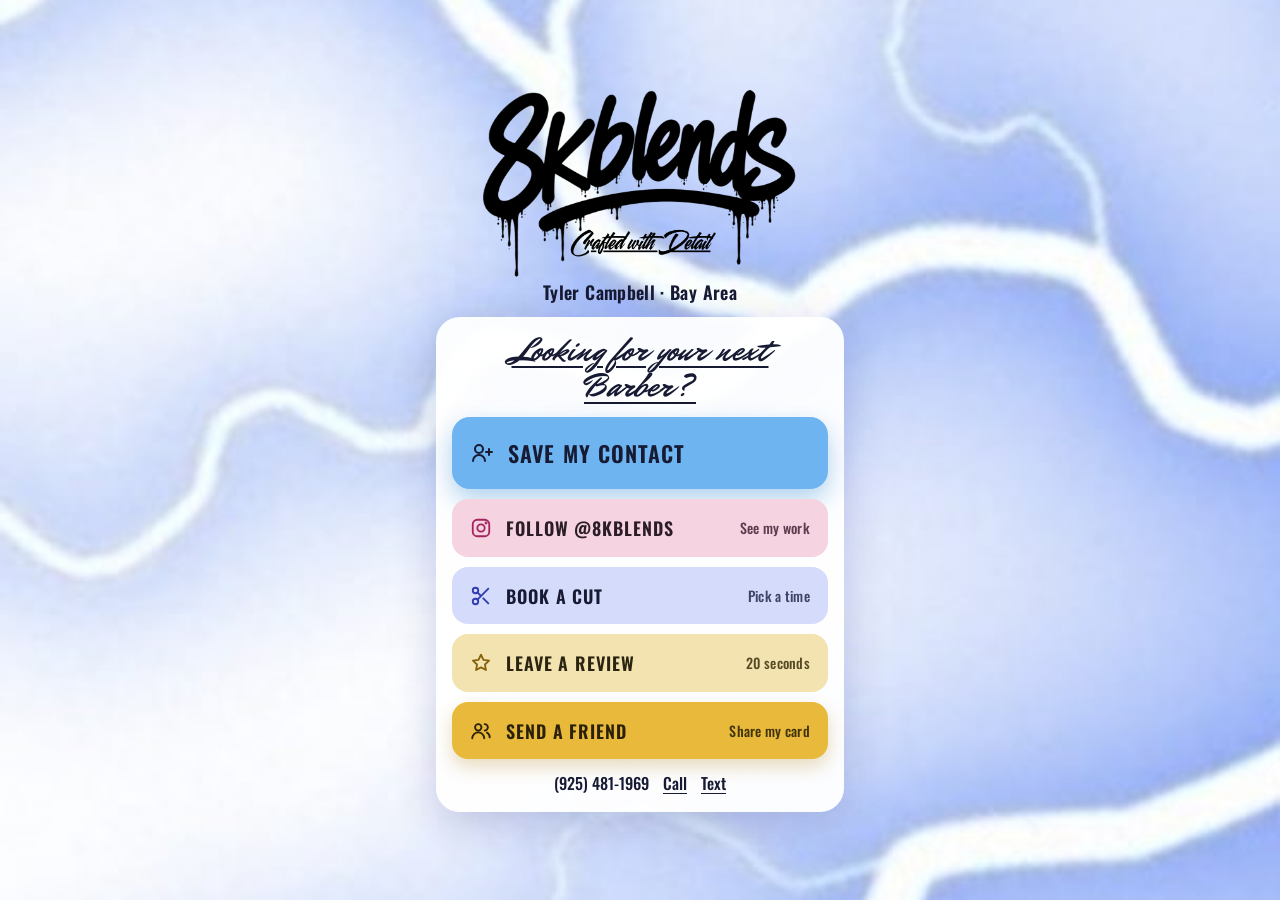
==== commit 283ce17d: "Azure main button with dark text, a size up Co-Authored-By: Claude Opus 5.5 <noreply@anthropic.com> " ====
--- a/index.html
+++ b/index.html
@@ -23,7 +23,7 @@
 <link rel="apple-touch-icon" href="/icons/apple-touch-icon.png">
 <link rel="preload" href="/assets/fonts/oswald-latin-600-normal.woff2" as="font" type="font/woff2" crossorigin>
 <link rel="preload" href="/assets/fonts/mr-dafoe-latin-400-normal.woff2" as="font" type="font/woff2" crossorigin>
-<link rel="stylesheet" href="/assets/site.css?v=cf305d82ed">
+<link rel="stylesheet" href="/assets/site.css?v=213abe58ea">
 
 
 <title>Ty The Barber · 8kblends</title>
@@ -119,7 +119,7 @@
 </dialog>
 
 <script type="application/json" id="site-config">{"site": "https://8kblends.github.io", "phone": "+19254811969", "company": "Ty The Barber", "nickname": "Ty", "dm": "https://ig.me/m/8kblends", "endpoint": "https://script.google.com/macros/s/AKfycbwviMHjZOcUVLB2PJBwBjjKKElLPbeXS-Q68Xgtw4oMO0ocJk8Ds4v7jdi9OsdoQ2rn/exec", "share_text": "Get a fresh cut from Ty The Barber 💈 Mention me when you book:", "banner": "{name} sent you! Mention {name} when you book."}</script>
-<script src="/assets/card.js?v=cf305d82ed" defer></script>
-<script src="/assets/friend.js?v=cf305d82ed" defer></script>
+<script src="/assets/card.js?v=213abe58ea" defer></script>
+<script src="/assets/friend.js?v=213abe58ea" defer></script>
 </body>
 </html>
--- a/assets/site.css
+++ b/assets/site.css
@@ -9,15 +9,17 @@
 
 :root {
   /* The card is a printed-brand look: always white paper, navy ink.
-     Buttons are soft tints, one per action; only the main button is solid. */
+     Buttons are soft tints, one per action, all with dark text; the main
+     button is azure and a size up. Indigo is kept for small accents. */
   color-scheme: light;
   --ink: #171a33;
   --ink-2: #4a4f6e;
   --paper: #ffffff;
   --bolt-wash: #eef0fd;
   --accent: #3e4bd0;
-  --accent-ink: #ffffff;
-  --accent-shadow: rgba(52, 64, 190, .3);
+  --primary: #6db4f0;
+  --primary-ink: #171a33;
+  --primary-shadow: rgba(50, 140, 210, .38);
   --friend: #e8b93a;
   --friend-ink: #2a2108;
   --friend-sub: #43350a;
@@ -105,7 +107,7 @@
 .prices s { text-decoration-thickness: 2px; text-decoration-color: #d0342c; }
 .prices b { color: var(--ink); }
 .free-badge {
-  padding: 2px 9px; border-radius: 999px; background: var(--accent); color: var(--accent-ink);
+  padding: 2px 9px; border-radius: 999px; background: var(--primary); color: var(--primary-ink);
   font-weight: 600; letter-spacing: .1em; text-transform: uppercase;
   transform: rotate(-4deg);
 }
@@ -150,11 +152,13 @@
 .stack { display: grid; gap: 5px; }
 .btn-tall .sub { margin-left: 0; }
 .btn-primary {
-  min-height: clamp(48px, calc(7.4 * var(--vh)), 66px);
-  font-size: clamp(17px, calc(2.5 * var(--vh)), 21px);
-  background: var(--accent); color: var(--accent-ink);
-  box-shadow: 0 10px 24px var(--accent-shadow);
-}
+  min-height: clamp(48px, calc(8.2 * var(--vh)), 72px);
+  border-radius: calc(var(--radius) + 2px);
+  font-size: clamp(18px, calc(2.8 * var(--vh)), 22px);
+  background: var(--primary); color: var(--primary-ink);
+  box-shadow: 0 10px 24px var(--primary-shadow);
+}
+.btn-primary svg { width: 24px; height: 24px; }
 /* One soft tint per action, so stacked buttons read apart without heavy outlines. */
 .btn-follow { background: var(--tint-follow); color: var(--follow-ink); }
 .btn-follow svg { color: var(--follow-icon); }
@@ -227,7 +231,7 @@
   border: 0; border-radius: 999px; background: transparent; color: var(--ink);
   font: 600 15px/1 var(--display); letter-spacing: .06em; text-transform: uppercase; cursor: pointer;
 }
-.qr-tabs button[aria-selected="true"] { background: var(--accent); color: var(--accent-ink); }
+.qr-tabs button[aria-selected="true"] { background: var(--primary); color: var(--primary-ink); }
 .qr-tabs button:focus-visible { outline: 3px solid var(--accent); outline-offset: 2px; }
 [data-mode="contact"] [data-for]:not([data-for="contact"]),
 [data-mode]:not([data-mode="contact"]) [data-for="contact"] { display: none; }
@@ -302,7 +306,7 @@
   border-radius: 999px; background: var(--field);
   font-weight: 600; font-size: clamp(14px, calc(2.1 * var(--vh)), 17px); letter-spacing: .01em; white-space: nowrap;
 }
-.chip input:checked + span { background: var(--accent); color: var(--accent-ink); }
+.chip input:checked + span { background: var(--primary); color: var(--primary-ink); }
 .chip input:focus-visible + span { outline: 3px solid var(--accent); outline-offset: 2px; }
 .total {
   margin: clamp(8px, calc(1.6 * var(--vh)), 16px) 0; text-align: center;
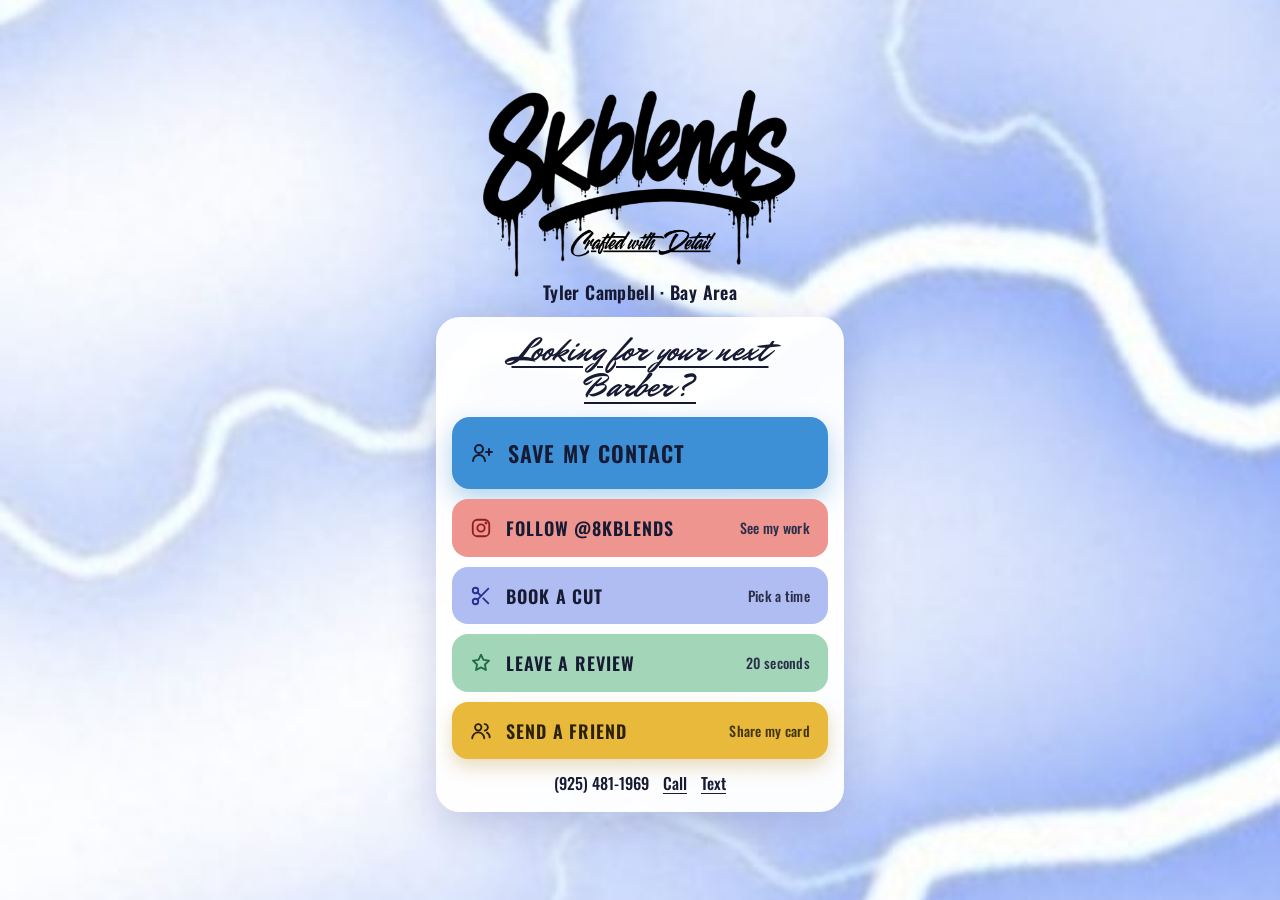
==== commit 35b75f04: "Darker button colors: ocean blue, red, periwinkle, sage Co-Authored-By: Claude Opus 5.5 <noreply@ant" ====
--- a/index.html
+++ b/index.html
@@ -23,7 +23,7 @@
 <link rel="apple-touch-icon" href="/icons/apple-touch-icon.png">
 <link rel="preload" href="/assets/fonts/oswald-latin-600-normal.woff2" as="font" type="font/woff2" crossorigin>
 <link rel="preload" href="/assets/fonts/mr-dafoe-latin-400-normal.woff2" as="font" type="font/woff2" crossorigin>
-<link rel="stylesheet" href="/assets/site.css?v=213abe58ea">
+<link rel="stylesheet" href="/assets/site.css?v=a132162fec">
 
 
 <title>Ty The Barber · 8kblends</title>
@@ -119,7 +119,7 @@
 </dialog>
 
 <script type="application/json" id="site-config">{"site": "https://8kblends.github.io", "phone": "+19254811969", "company": "Ty The Barber", "nickname": "Ty", "dm": "https://ig.me/m/8kblends", "endpoint": "https://script.google.com/macros/s/AKfycbwviMHjZOcUVLB2PJBwBjjKKElLPbeXS-Q68Xgtw4oMO0ocJk8Ds4v7jdi9OsdoQ2rn/exec", "share_text": "Get a fresh cut from Ty The Barber 💈 Mention me when you book:", "banner": "{name} sent you! Mention {name} when you book."}</script>
-<script src="/assets/card.js?v=213abe58ea" defer></script>
-<script src="/assets/friend.js?v=213abe58ea" defer></script>
+<script src="/assets/card.js?v=a132162fec" defer></script>
+<script src="/assets/friend.js?v=a132162fec" defer></script>
 </body>
 </html>
--- a/assets/site.css
+++ b/assets/site.css
@@ -17,23 +17,19 @@
   --paper: #ffffff;
   --bolt-wash: #eef0fd;
   --accent: #3e4bd0;
-  --primary: #6db4f0;
+  --primary: #3d8fd6;
   --primary-ink: #171a33;
-  --primary-shadow: rgba(50, 140, 210, .38);
+  --primary-shadow: rgba(61, 143, 214, .38);
   --friend: #e8b93a;
   --friend-ink: #2a2108;
   --friend-sub: #43350a;
-  --tint-follow: #f6d3e1;
-  --follow-ink: #2b1d26;
-  --follow-sub: #5e3a4e;
-  --follow-icon: #a3245f;
-  --tint-book: #d5dbfa;
-  --book-sub: #3f4568;
-  --book-icon: #2f3cb0;
-  --tint-review: #f3e3b0;
-  --review-ink: #2a2410;
-  --review-sub: #574a26;
-  --review-icon: #86620c;
+  --tint-follow: #ee9590;
+  --follow-icon: #8f1d1d;
+  --tint-book: #b0bdf3;
+  --book-icon: #26318f;
+  --tint-review: #a3d6b8;
+  --review-icon: #1f6b45;
+  --tint-sub: #2b2f4a;
   --field: #e9ebf6;
   --gold-hi: #e8b93a;
   --gold: #c9971b;
@@ -160,15 +156,13 @@
 }
 .btn-primary svg { width: 24px; height: 24px; }
 /* One soft tint per action, so stacked buttons read apart without heavy outlines. */
-.btn-follow { background: var(--tint-follow); color: var(--follow-ink); }
+.btn-follow { background: var(--tint-follow); }
 .btn-follow svg { color: var(--follow-icon); }
-.btn-follow .sub { color: var(--follow-sub); }
 .btn-book { background: var(--tint-book); }
 .btn-book svg { color: var(--book-icon); }
-.btn-book .sub { color: var(--book-sub); }
-.btn-review { background: var(--tint-review); color: var(--review-ink); }
+.btn-review { background: var(--tint-review); }
 .btn-review svg { color: var(--review-icon); }
-.btn-review .sub { color: var(--review-sub); }
+.btn-follow .sub, .btn-book .sub, .btn-review .sub { color: var(--tint-sub); }
 .btn-friend { background: var(--friend); color: var(--friend-ink); box-shadow: 0 8px 18px rgba(176, 128, 20, .28); }
 .btn-friend .sub { color: var(--friend-sub); }
 
@@ -326,7 +320,7 @@
 /* Sheet text (follow nudge, thank-you) */
 .sheet-kicker { margin: 0 0 4px; font-size: 13px; letter-spacing: .1em; text-transform: uppercase; color: var(--ink-2); }
 .sheet-text { margin: -6px 0 10px; font-size: 16px; color: var(--ink-2); }
-.sheet-perk { margin: 0 0 14px; padding: 10px 14px; border-radius: 12px; background: var(--tint-follow); font-size: 16px; }
+.sheet-perk { margin: 0 0 14px; padding: 10px 14px; border-radius: 12px; background: var(--bolt-wash); font-size: 16px; }
 .sheet-perk span { color: var(--gold); }
 .sheet-later {
   display: block; width: 100%; margin-top: 8px; padding: 10px; border: 0; background: none;
@@ -383,7 +377,7 @@
 .review-page .stars span { font-size: clamp(34px, calc(6 * var(--vh)), 44px); }
 .dm-preview {
   margin: 0 0 14px; padding: 12px 14px; border-radius: 14px 14px 14px 4px;
-  background: var(--tint-book); font-size: 15px; line-height: 1.35;
+  background: var(--field); font-size: 15px; line-height: 1.35;
 }
 
 /* Inner pages: a small way back to the card, and the review page's sign-off. */
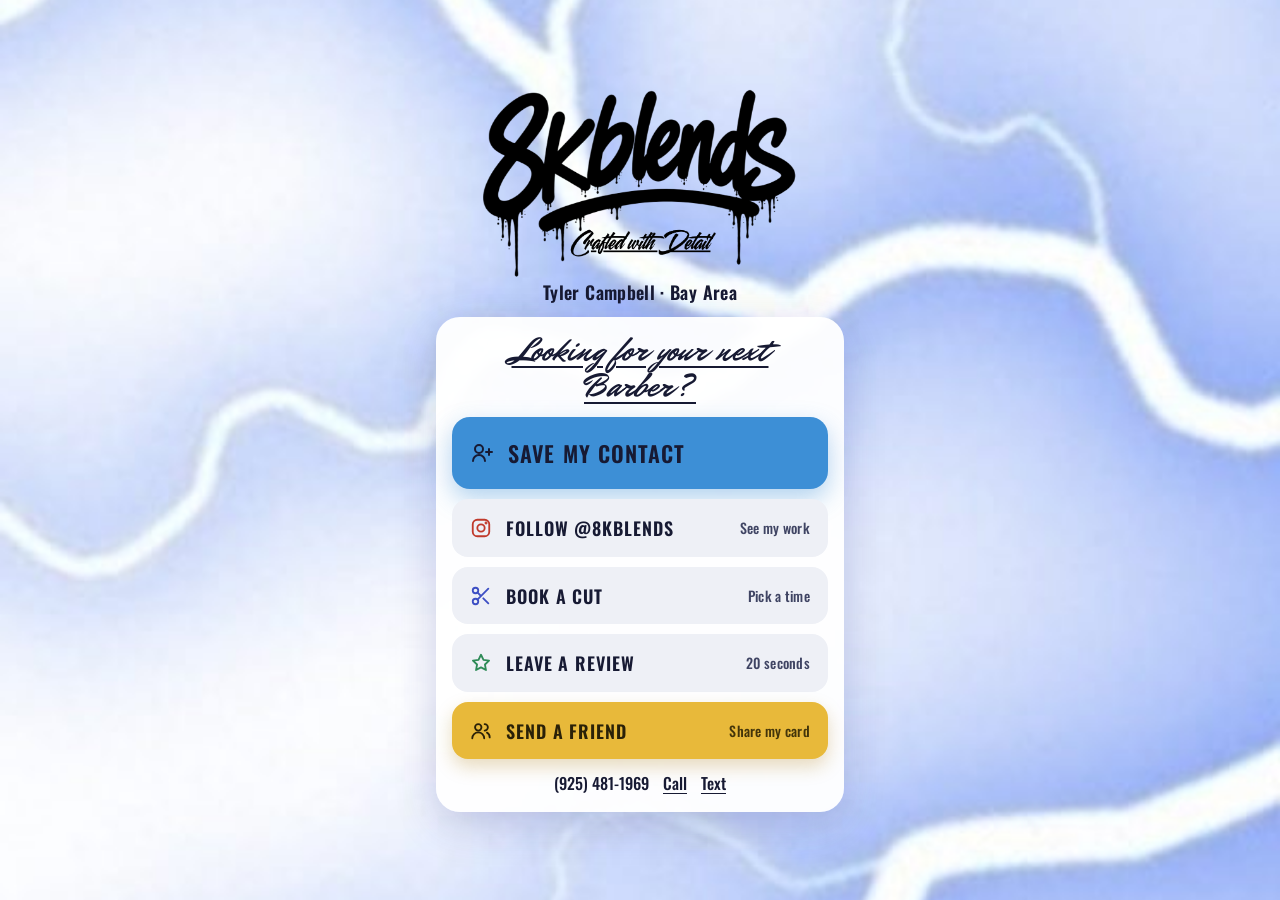
==== commit 6f1505a4: "Calmer card: two colored buttons, the rest soft grey Co-Authored-By: Claude Opus 5.5 <noreply@anthro" ====
--- a/index.html
+++ b/index.html
@@ -23,7 +23,7 @@
 <link rel="apple-touch-icon" href="/icons/apple-touch-icon.png">
 <link rel="preload" href="/assets/fonts/oswald-latin-600-normal.woff2" as="font" type="font/woff2" crossorigin>
 <link rel="preload" href="/assets/fonts/mr-dafoe-latin-400-normal.woff2" as="font" type="font/woff2" crossorigin>
-<link rel="stylesheet" href="/assets/site.css?v=a132162fec">
+<link rel="stylesheet" href="/assets/site.css?v=bd079c6e91">
 
 
 <title>Ty The Barber · 8kblends</title>
@@ -119,7 +119,7 @@
 </dialog>
 
 <script type="application/json" id="site-config">{"site": "https://8kblends.github.io", "phone": "+19254811969", "company": "Ty The Barber", "nickname": "Ty", "dm": "https://ig.me/m/8kblends", "endpoint": "https://script.google.com/macros/s/AKfycbwviMHjZOcUVLB2PJBwBjjKKElLPbeXS-Q68Xgtw4oMO0ocJk8Ds4v7jdi9OsdoQ2rn/exec", "share_text": "Get a fresh cut from Ty The Barber 💈 Mention me when you book:", "banner": "{name} sent you! Mention {name} when you book."}</script>
-<script src="/assets/card.js?v=a132162fec" defer></script>
-<script src="/assets/friend.js?v=a132162fec" defer></script>
+<script src="/assets/card.js?v=bd079c6e91" defer></script>
+<script src="/assets/friend.js?v=bd079c6e91" defer></script>
 </body>
 </html>
--- a/assets/site.css
+++ b/assets/site.css
@@ -9,8 +9,9 @@
 
 :root {
   /* The card is a printed-brand look: always white paper, navy ink.
-     Buttons are soft tints, one per action, all with dark text; the main
-     button is azure and a size up. Indigo is kept for small accents. */
+     Two colored buttons only: the main one (blue, a size up) and Send a
+     friend (gold). The rest share one soft grey; their icons carry the color.
+     All text is dark. Indigo is kept for small accents. */
   color-scheme: light;
   --ink: #171a33;
   --ink-2: #4a4f6e;
@@ -23,13 +24,15 @@
   --friend: #e8b93a;
   --friend-ink: #2a2108;
   --friend-sub: #43350a;
-  --tint-follow: #ee9590;
-  --follow-icon: #8f1d1d;
-  --tint-book: #b0bdf3;
-  --book-icon: #26318f;
-  --tint-review: #a3d6b8;
-  --review-icon: #1f6b45;
-  --tint-sub: #2b2f4a;
+  --tint-follow: #eef0f6;
+  --follow-icon: #c0392b;
+  --tint-book: #eef0f6;
+  --book-icon: #3d4fc4;
+  --tint-review: #eef0f6;
+  --review-icon: #2e8b57;
+  --tint-sub: #3f4463;
+  --banner: #fbf1d6;
+  --banner-ink: #4a3a0c;
   --field: #e9ebf6;
   --gold-hi: #e8b93a;
   --gold: #c9971b;
@@ -86,7 +89,7 @@
 /* "Marcus sent you" line, shown when the card is opened from a friend's link. */
 .ref-banner {
   margin: 0 0 clamp(6px, calc(1.2 * var(--vh)), 14px); padding: clamp(5px, calc(1 * var(--vh)), 9px) 12px;
-  border-radius: 14px; background: var(--friend); color: var(--friend-ink);
+  border-radius: 14px; background: var(--banner); color: var(--banner-ink);
   font-size: clamp(13px, calc(2.1 * var(--vh)), 16px); line-height: 1.2; text-align: center;
 }
 .ref-banner[hidden] { display: none; }
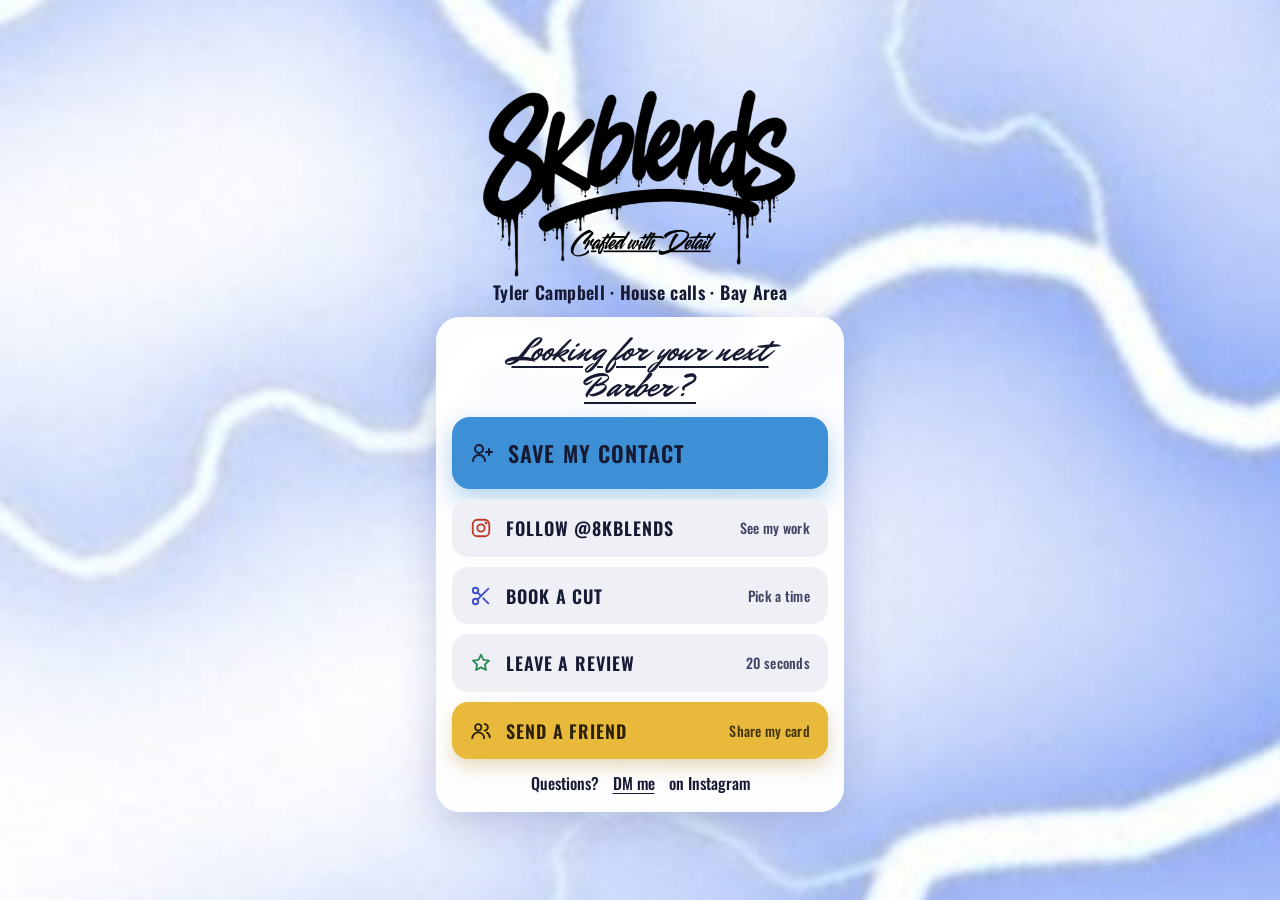
==== commit 6935681c: "Ty's dashboard and appointment page, $10 drive, booking with real open times Built from the private " ====
--- a/index.html
+++ b/index.html
@@ -23,7 +23,7 @@
 <link rel="apple-touch-icon" href="/icons/apple-touch-icon.png">
 <link rel="preload" href="/assets/fonts/oswald-latin-600-normal.woff2" as="font" type="font/woff2" crossorigin>
 <link rel="preload" href="/assets/fonts/mr-dafoe-latin-400-normal.woff2" as="font" type="font/woff2" crossorigin>
-<link rel="stylesheet" href="/assets/site.css?v=bd079c6e91">
+<link rel="stylesheet" href="/assets/site.css?v=2ceab6256c">
 
 
 <title>Ty The Barber · 8kblends</title>
@@ -34,7 +34,7 @@
 <div class="wrap">
   <header class="masthead">
     <img class="logo" src="/assets/logo.webp" width="994" height="599" alt="8kblends, Crafted with Detail">
-    <h1 class="byline">Tyler Campbell <span aria-hidden="true">·</span> Bay Area</h1>
+    <h1 class="byline">Tyler Campbell <span aria-hidden="true">·</span> House calls · Bay Area</h1>
   </header>
 
   <main class="panel">
@@ -73,11 +73,7 @@
 
 </div>
 
-<p class="contact-line">
-  <span>(925) 481-1969</span>
-  <a href="tel:+19254811969">Call</a>
-  <a href="sms:+19254811969">Text</a>
-</p>
+<p class="contact-line">Questions? <a href="https://ig.me/m/8kblends" data-count="dm-me">DM me</a> on Instagram</p>
 
   </main>
 
@@ -118,8 +114,8 @@
   <form method="dialog"><button class="sheet-later">Maybe later</button></form>
 </dialog>
 
-<script type="application/json" id="site-config">{"site": "https://8kblends.github.io", "phone": "+19254811969", "company": "Ty The Barber", "nickname": "Ty", "dm": "https://ig.me/m/8kblends", "endpoint": "https://script.google.com/macros/s/AKfycbwviMHjZOcUVLB2PJBwBjjKKElLPbeXS-Q68Xgtw4oMO0ocJk8Ds4v7jdi9OsdoQ2rn/exec", "share_text": "Get a fresh cut from Ty The Barber 💈 Mention me when you book:", "banner": "{name} sent you! Mention {name} when you book."}</script>
-<script src="/assets/card.js?v=bd079c6e91" defer></script>
-<script src="/assets/friend.js?v=bd079c6e91" defer></script>
+<script type="application/json" id="site-config">{"site": "https://8kblends.github.io", "company": "Ty The Barber", "nickname": "Ty", "dm": "https://ig.me/m/8kblends", "endpoint": "https://script.google.com/macros/s/AKfycbwviMHjZOcUVLB2PJBwBjjKKElLPbeXS-Q68Xgtw4oMO0ocJk8Ds4v7jdi9OsdoQ2rn/exec", "share_text": "Get a fresh cut from Ty The Barber 💈 Mention me when you book:", "banner": "{name} sent you! Mention {name} when you book."}</script>
+<script src="/assets/card.js?v=2ceab6256c" defer></script>
+<script src="/assets/friend.js?v=2ceab6256c" defer></script>
 </body>
 </html>
--- a/assets/site.css
+++ b/assets/site.css
@@ -210,8 +210,8 @@
 .qr-page { background: var(--bolt-wash) url("/assets/lightning.jpg") center / cover no-repeat; }
 .qr-stage {
   display: grid;
-  grid-template-rows: auto auto auto auto minmax(0, 1fr);
-  grid-template-areas: "tabs" "hook" "qr" "cta" "scene";
+  grid-template-rows: auto auto auto auto auto minmax(0, 1fr);
+  grid-template-areas: "tabs" "hook" "qr" "cta" "actions" "scene";
   justify-items: center;
   height: calc(100 * var(--vh));
   padding: calc(12px + env(safe-area-inset-top)) 16px 0;
@@ -230,8 +230,12 @@
 }
 .qr-tabs button[aria-selected="true"] { background: var(--primary); color: var(--primary-ink); }
 .qr-tabs button:focus-visible { outline: 3px solid var(--accent); outline-offset: 2px; }
+/* Each tab shows only its own hook, QR and line (Review and Pay share the
+   same grid cells, so both must hide whenever the other is on). */
 [data-mode="contact"] [data-for]:not([data-for="contact"]),
-[data-mode]:not([data-mode="contact"]) [data-for="contact"] { display: none; }
+[data-mode="review"] [data-for]:not([data-for="review"]),
+[data-mode="tip"] [data-for]:not([data-for="tip"]),
+[data-mode="pay"] [data-for]:not([data-for="pay"]) { display: none; }
 
 .qr-hook {
   grid-area: hook; margin: calc(1.4 * var(--vh)) 0 0;
@@ -262,10 +266,16 @@
 .qr-scene .qr-avatar { grid-column: 3; max-width: 34vw; }
 /* Variant B: the same customer, facing the other way. */
 [data-variant="b"] .qr-chair { transform: scaleX(-1); }
-.qr-back {
-  position: fixed; top: calc(8px + env(safe-area-inset-top)); right: 14px;
-  font-size: 13px; color: var(--ink-2); opacity: .65;
-}
+/* Big, easy buttons under the QR: open the card (when they'd rather tap than
+   scan) and share it (Messages, Instagram, AirDrop...). */
+.qr-actions {
+  grid-area: actions; display: grid; gap: 8px; width: min(100%, 300px);
+  margin-top: calc(2 * var(--vh)); position: relative; z-index: 1;
+}
+.qr-actions .btn { justify-content: center; min-height: clamp(42px, calc(6.6 * var(--vh)), 52px); }
+.qr-actions .btn-primary { font-size: clamp(16px, calc(2.4 * var(--vh)), 19px); }
+.qr-actions .btn-soft { background: rgba(255, 255, 255, .94); box-shadow: 0 4px 14px rgba(30, 40, 110, .14); min-height: clamp(38px, calc(5.6 * var(--vh)), 46px); font-size: clamp(14px, calc(2 * var(--vh)), 16px); }
+.qr-actions .btn svg { width: 20px; height: 20px; }
 
 /* Phone turned sideways: pole and customer on the left, QR center, Ty right. */
 @media (orientation: landscape) and (max-height: 640px) {
@@ -284,7 +294,7 @@
   .qr-scene .qr-pole { left: max(28px, env(safe-area-inset-left)); top: 40%; height: 34vh; margin: 0; transform: translateY(-50%); }
   .qr-scene .qr-chair { left: max(14%, env(safe-area-inset-left)); bottom: 0; height: 52vh; }
   .qr-scene .qr-avatar { right: max(20px, env(safe-area-inset-right)); bottom: 0; height: 90vh; }
-  .qr-back { display: none; }
+  .qr-actions { position: absolute; right: max(120px, 18vw); bottom: 12px; width: 220px; margin: 0; }
 }
 
 /* ---------- Pay page ---------- */
@@ -397,3 +407,246 @@
   margin: clamp(6px, calc(1 * var(--vh)), 10px) 0 0; text-align: center;
   font: 400 clamp(22px, calc(3.4 * var(--vh)), 28px)/1 var(--script); color: var(--accent);
 }
+
+/* Prices (and the QR's Pay tab) only show while the Settings tab's Paid mode is on. */
+html:not(.paid) [data-paid="on"], html.paid [data-paid="off"] { display: none !important; }
+
+/* ---------- Booking (/book/): one step at a time ---------- */
+.step, .ty-view, .ok-view { display: grid; gap: clamp(7px, calc(1.2 * var(--vh)), 12px); }
+.step[hidden], [data-view][hidden], [hidden].field, .field [hidden], .link-btn[hidden], .btn[hidden] { display: none; }
+.book-page .logo-sm, .ok-page .logo-sm { max-height: calc(9 * var(--vh)); }
+.book-page .hook { margin-bottom: 0; }
+.step-title {
+  margin: 0; text-align: center;
+  font: 600 clamp(19px, calc(2.8 * var(--vh)), 23px)/1.1 var(--display); letter-spacing: .05em; text-transform: uppercase;
+}
+.chip [data-why]:not(:empty) { margin-left: 6px; font-size: 12px; font-weight: 500; color: var(--ink-2); }
+.chip input:disabled + span { opacity: .5; cursor: default; }
+.book-note { margin: 0; padding: 6px 10px; border-radius: 10px; background: var(--banner); color: var(--banner-ink); text-align: center; font-size: 14px; }
+.book-note:empty, .book-error:empty { display: none; }
+.days, .times { margin: 0; padding: 0; border: 0; min-width: 0; }
+.days legend, .times legend {
+  width: 100%; margin: 0 0 5px; padding: 0; text-align: center;
+  font-size: 12px; letter-spacing: .08em; text-transform: uppercase; color: var(--ink-2);
+}
+.times[hidden], .book-wait[hidden], .time-arrow[hidden], .total-line[hidden], .area-note[hidden] { display: none; }
+.day-grid { display: grid; grid-template-columns: repeat(5, minmax(0, 1fr)); gap: 5px; }
+.day {
+  display: flex; flex-direction: column; align-items: center; justify-content: center; gap: 2px;
+  min-height: clamp(40px, calc(6.4 * var(--vh)), 52px); padding: 3px 0;
+  border: 0; border-radius: 11px; background: var(--field); color: var(--ink-2);
+  font: 500 11px/1 var(--display); letter-spacing: .04em; cursor: pointer; -webkit-tap-highlight-color: transparent;
+}
+.day b { font: 600 clamp(16px, calc(2.5 * var(--vh)), 19px)/1 var(--display); color: var(--ink); }
+.day small { font-size: 10px; }
+.day:disabled { opacity: .42; cursor: default; }
+.day[aria-pressed="true"] { background: var(--primary); color: var(--primary-ink); }
+.time-scroller { position: relative; }
+.time-row {
+  display: flex; gap: 6px; overflow-x: auto; padding: 2px 0;
+  scroll-snap-type: x proximity; scrollbar-width: none; -webkit-overflow-scrolling: touch;
+}
+.time-row::-webkit-scrollbar { display: none; }
+.time {
+  flex: none; min-height: clamp(36px, calc(5.4 * var(--vh)), 44px); padding: 0 13px;
+  border: 0; border-radius: 999px; background: var(--field); color: var(--ink);
+  font: 600 clamp(14px, calc(2.1 * var(--vh)), 16px)/1 var(--display); white-space: nowrap;
+  scroll-snap-align: start; cursor: pointer; -webkit-tap-highlight-color: transparent;
+}
+.time[aria-pressed="true"] { background: var(--primary); color: var(--primary-ink); }
+.time-arrow {
+  position: absolute; top: 50%; z-index: 1; width: 30px; height: 30px; margin-top: -15px;
+  border: 0; border-radius: 50%; background: #fff; box-shadow: 0 2px 8px rgba(30, 40, 110, .25);
+  color: var(--accent); font: 600 20px/1 var(--display); cursor: pointer;
+}
+.time-arrow.left { left: -8px; }
+.time-arrow.right { right: -8px; }
+.book-wait { margin: 0; text-align: center; font-size: 15px; color: var(--ink-2); }
+.step .btn-primary, .ty-view .btn-primary, .ok-view .btn-primary { justify-content: center; }
+.btn[disabled] { opacity: .45; box-shadow: none; cursor: default; }
+.btn-soft { justify-content: center; background: var(--field); }
+.btn-stack { flex-direction: column; justify-content: center; gap: 4px; white-space: normal; text-align: center; }
+.btn-stack .sub { margin: 0; text-align: center; color: var(--primary-ink); font-size: 13px; }
+.book-summary, .book-when {
+  margin: 0; padding: 9px 12px; border-radius: 14px; background: var(--bolt-wash);
+  text-align: center; font-weight: 600; font-size: 15px;
+}
+.book-when { display: grid; gap: 3px; }
+.book-when span { font-weight: 500; font-size: 14px; color: var(--ink-2); }
+.link-btn {
+  justify-self: center; padding: 4px; border: 0; background: none; color: var(--ink);
+  font: 500 15px/1.2 var(--display); text-decoration: underline; text-underline-offset: 3px; cursor: pointer;
+}
+.book-error { margin: 0; text-align: center; font-size: 14px; color: #b3261e; }
+.field select {
+  width: 100%; min-height: clamp(40px, calc(6 * var(--vh)), 48px); padding: 0 12px;
+  border: 0; border-radius: 12px; background: var(--field); color: var(--ink);
+  font: 500 17px/1 var(--display); -webkit-appearance: none; appearance: none;
+}
+.ok-page .field input, .ty-page .field input { min-height: clamp(40px, calc(6 * var(--vh)), 48px); }
+.area-note { margin: -2px 0 0; display: grid; justify-items: center; gap: 2px; text-align: center; font-size: 14px; color: var(--ink-2); }
+.area-note a { color: var(--ink); font-weight: 500; text-underline-offset: 3px; }
+.setup-hint { margin: -2px 0 0; text-align: center; font-size: 13px; color: var(--ink-2); }
+.step-sub { margin: -4px 0 0; text-align: center; font-size: 14px; color: var(--ink-2); }
+/* The overview reads like a receipt: ticks and dotted leaders, nothing that looks tappable. */
+.receipt-label {
+  margin: 0; text-align: center; font-size: 12px; letter-spacing: .08em; text-transform: uppercase; color: var(--ink-2);
+}
+.receipt { margin: 0; padding: 0 2px; list-style: none; display: grid; gap: 7px; }
+.receipt li { display: grid; gap: 1px; }
+.receipt-top { display: flex; align-items: baseline; gap: 7px; }
+.receipt .tick { flex: none; color: #2e8b57; font-weight: 600; font-size: 15px; }
+.receipt b { font-size: 16px; font-weight: 600; }
+.receipt i { flex: 1; min-width: 12px; border-bottom: 2px dotted #c9cde0; transform: translateY(-4px); }
+.receipt em { font-style: normal; font-weight: 600; font-size: 16px; white-space: nowrap; }
+.receipt small { padding-left: 22px; font-size: 13px; color: var(--ink-2); }
+.receipt-special b, .receipt-special em { color: #1f6b45; }
+.receipt-special small { padding-left: 0; }
+.total-line {
+  margin: 0; display: flex; justify-content: space-between; align-items: baseline; padding: 8px 2px 0;
+  border-top: 2px dashed #c9cde0;
+  font-size: 15px; letter-spacing: .06em; text-transform: uppercase;
+}
+.total-line b { font-size: 24px; letter-spacing: 0; }
+.promise { margin: 0; text-align: center; font-size: 14px; color: var(--ink-2); }
+.step-done { justify-items: center; text-align: center; }
+.step-done .btn { width: 100%; }
+.done-mark { display: grid; place-items: center; width: 56px; height: 56px; border-radius: 50%; background: #dcefe3; color: #1f6b45; font-size: 30px; }
+.done-text { margin: 0; font-size: 16px; line-height: 1.35; }
+/* Short phones: the booking steps drop the header (and the review page its
+   logo, once the @handle box opens) so each one still fits on one screen. */
+@media (max-height: 600px) {
+  .book-page .masthead, .review-page.remind-open .logo { display: none; }
+}
+/* Ty's page on shorter phones (SE, small Androids): a capped message box and fewer labels. */
+@media (max-height: 660px) {
+  .ty-page .ty-bubble { min-height: 0; height: 92px; }  /* the message still scrolls inside; the buttons stay on screen */
+  .ty-page .ty-actions .btn { min-height: 38px; }
+  .ty-page .ty-kicker, .ty-page .ty-chips legend { display: none; }
+  .ty-page .ty-client { padding: 5px 10px; }
+  .ty-page .ty-details { font-size: 13px; gap: 2px; }
+}
+
+/* ---------- Ty's page (/ty/) ---------- */
+.ty-kicker { margin: 0; text-align: center; font-size: 12px; letter-spacing: .08em; text-transform: uppercase; color: var(--ink-2); }
+.ty-status { margin: 0; padding: 9px 12px; border-radius: 12px; background: #e3e6f0; text-align: center; font-weight: 600; font-size: 15px; }
+.ty-status.good { background: #dcefe3; color: #14532d; }
+.ty-status.wait { background: var(--banner); color: var(--banner-ink); }
+.ty-to { margin: 0; font-size: 14px; color: var(--ink-2); }
+.ty-details { margin: 0; display: grid; gap: 4px; font-size: 14px; }
+.ty-details div { display: grid; grid-template-columns: 62px 1fr; gap: 8px; }
+.ty-details dt { color: var(--ink-2); }
+.ty-details dd { margin: 0; }
+.ty-bubble {
+  width: 100%; min-height: 60px; padding: 12px 14px; border: 0; border-radius: 18px 18px 4px 18px;
+  background: var(--bolt-wash); color: var(--ink); font: 400 16px/1.4 var(--display); resize: vertical;
+}
+.ty-bubble[hidden] { display: none; }
+.ty-track { margin: 0; display: flex; justify-content: center; align-items: center; gap: 7px; font-size: 14px; color: #14532d; }
+.ty-track[hidden] { display: none; }
+.ty-track span { display: grid; place-items: center; width: 18px; height: 18px; border-radius: 50%; background: #dcefe3; font-size: 11px; }
+.ty-actions { display: grid; grid-template-columns: repeat(auto-fit, minmax(96px, 1fr)); gap: 6px; }
+.ty-actions:empty { display: none; }
+.ty-actions .btn { min-height: 42px; padding: 0 8px; font-size: 14px; }
+.ty-actions .wide { grid-column: 1 / -1; }
+/* Who this is: visits, last cut, what they usually get, Ty's own note. */
+.ty-client { display: grid; gap: 3px; padding: 7px 12px; border-radius: 12px; background: #f3f4fa; font-size: 14px; }
+.ty-client-row { margin: 0; display: flex; align-items: baseline; justify-content: space-between; gap: 10px; }
+.ty-client[hidden], .ty-note[hidden], .ty-note-form[hidden], .ty-note-edit[hidden], .ty-chips[hidden], .ty-next[hidden], .btn-next[hidden], .ty-actions .btn[hidden] { display: none; }
+.ty-client-line { font-weight: 600; }
+.ty-note { margin: 0; color: var(--ink-2); font-style: italic; }
+.ty-note-edit { flex: none; padding: 2px 0; border: 0; background: none; color: var(--accent); font: 600 13px/1.2 var(--display); cursor: pointer; }
+.ty-note-form { display: grid; grid-template-columns: 1fr auto; gap: 6px; }
+.ty-note-form input { min-width: 0; min-height: 38px; padding: 0 10px; border: 0; border-radius: 10px; background: #fff; font: 400 15px var(--display); color: var(--ink); }
+.ty-note-form .btn { width: auto; min-height: 38px; padding: 0 14px; font-size: 14px; }
+/* Chips above the message: other times, cut-day messages, the next cut. */
+.ty-chips legend { margin-bottom: 4px; font-size: 12px; }
+.ty-chips .chip span { min-height: 32px; padding: 0 10px; font-size: 14px; }
+/* After sending: the next Overdue task. */
+.ty-next { display: grid; gap: 6px; }
+.ty-next-left { margin: 0; text-align: center; font-size: 14px; font-weight: 600; color: #14532d; }
+.btn-next { background: #2e8b57; color: #fff; }
+.btn-next .sub { color: #e3f3ea; }
+/* Change time / Book again: open days in a row that scrolls, then that day's times. */
+.pick-days { display: flex; gap: 5px; overflow-x: auto; padding: 2px 0; scrollbar-width: none; }
+.pick-days::-webkit-scrollbar { display: none; }
+.pick-days .day { flex: none; width: 54px; }
+.pick-times { display: flex; flex-wrap: wrap; justify-content: center; gap: 6px; }
+.ty-view .btn:disabled { opacity: .55; cursor: default; }
+.kit { margin: 0; padding: 0; list-style: none; display: grid; gap: 8px; }
+.arrive { margin: 6px 0 0; padding: 12px 14px; border-radius: 14px; background: var(--bolt-wash); display: grid; gap: 4px; font: 400 24px/1.1 var(--script); }
+.arrive small { font: 600 12px/1 var(--display); letter-spacing: .1em; text-transform: uppercase; color: var(--accent); }
+.arrive span { font: 500 14px/1.3 var(--display); color: var(--ink-2); }
+
+/* ---------- The customer's page (/ok/) ---------- */
+.ok-view { text-align: center; }
+.ok-page .hook { margin-bottom: 0; }
+.ok-where { display: flex; align-items: center; gap: 8px; padding: 10px 12px; border-radius: 14px; background: var(--field); text-align: left; font-size: 15px; }
+.ok-where[hidden], .ok-edit[hidden], .done-text[hidden] { display: none; }
+.ok-where-text { flex: 1; }
+.ok-spot[hidden] { display: none; }
+.ty-ask { color: #8a5a00; font-weight: 600; }
+.ok-edit { text-align: left; }
+.field-indent { padding-left: 32px; }
+.field-indent[hidden] { display: none; }
+.back-chip[hidden] { display: none; }
+
+/* ---------- Ty's dashboard (/ty/): fills the screen, only the list scrolls ---------- */
+.dash-on .wrap { justify-content: flex-start; height: calc(100 * var(--vh)); min-height: 0; }
+.dash-on .panel { flex: 1; min-height: 0; display: flex; flex-direction: column; }
+.dash { display: flex; flex-direction: column; gap: 10px; flex: 1; min-height: 0; }
+.dash[hidden] { display: none; }
+.dash-top { display: flex; align-items: center; justify-content: space-between; }
+.dash-logo { height: 40px; width: auto; }
+.dash-icon {
+  position: relative; display: grid; place-items: center; width: 42px; height: 42px;
+  border: 0; border-radius: 12px; background: var(--field); color: var(--ink); cursor: pointer;
+}
+.dash-icon svg { width: 22px; height: 22px; }
+.dash-icon[aria-selected="true"] { background: var(--primary); }
+.dash-dot { position: absolute; top: 7px; right: 8px; width: 11px; height: 11px; border: 2px solid #fff; border-radius: 50%; background: #d0342c; }
+.dash-dot.num { top: 1px; right: 1px; width: auto; min-width: 21px; height: 21px; padding: 0 5px; border-radius: 999px;
+  color: #fff; font: 600 12px/17px var(--display); font-style: normal; text-align: center; }
+.dash-dot[hidden] { display: none; }
+.dash-card { display: grid; gap: 8px; padding: 12px; border-radius: 14px; background: var(--banner); color: var(--banner-ink); }
+.dash-card[hidden], .dash-roles[hidden], .dash-card .btn[hidden] { display: none; }
+.dash-card-text { margin: 0; font-size: 15px; line-height: 1.3; }
+.dash-roles { display: grid; gap: 4px; font-size: 15px; }
+.dash-counts { display: grid; grid-template-columns: repeat(4, minmax(0, 1fr)); gap: 6px; }
+.dash-count {
+  display: grid; justify-items: center; gap: 3px; padding: 9px 2px 8px;
+  border: 0; border-radius: 14px; background: var(--field); color: var(--ink);
+  font-family: var(--display); cursor: pointer; -webkit-tap-highlight-color: transparent;
+}
+.dash-count b { font-size: 26px; line-height: 1; font-weight: 600; }
+.dash-count span { font-size: 11px; letter-spacing: .05em; text-transform: uppercase; color: var(--ink-2); white-space: nowrap; }
+.dash-count.hot b { color: #b3261e; }
+.dash-count[aria-selected="true"] { background: var(--primary); box-shadow: 0 6px 16px var(--primary-shadow); }
+.dash-count[aria-selected="true"] span { color: var(--primary-ink); }
+.dash-heading { margin: 2px 0 0; font: 600 13px/1 var(--display); letter-spacing: .08em; text-transform: uppercase; color: var(--ink-2); }
+.dash-list {
+  flex: 1; min-height: 0; overflow-y: auto; display: grid; align-content: start; gap: 6px;
+  margin: 0 -4px; padding: 0 4px 4px; -webkit-overflow-scrolling: touch;
+}
+.dash-row { display: flex; align-items: center; gap: 10px; padding: 10px 12px; border-radius: 14px; background: #f3f4fa; color: var(--ink); text-decoration: none; }
+a.dash-row:active { background: var(--field); }
+.dash-main { display: grid; gap: 1px; flex: 1; min-width: 0; }
+.dash-main b { overflow: hidden; font-size: 16px; font-weight: 600; text-overflow: ellipsis; white-space: nowrap; }
+.dash-main small { overflow: hidden; font-size: 13px; color: var(--ink-2); text-overflow: ellipsis; white-space: nowrap; }
+.note .dash-main small { display: -webkit-box; white-space: normal; -webkit-line-clamp: 2; -webkit-box-orient: vertical; }
+.dash-ic { flex: none; display: grid; place-items: center; width: 34px; height: 34px; border-radius: 50%; background: #fff; font-size: 17px; }
+.dash-go { flex: none; color: var(--accent); font-size: 22px; line-height: 1; }
+.dash-time { flex: none; width: 60px; font-size: 14px; font-weight: 600; }
+.dash-when { flex: none; max-width: 72px; font-size: 12px; color: var(--ink-2); text-align: right; }
+.dash-pill { flex: none; padding: 4px 8px; border-radius: 999px; font-size: 12px; font-weight: 600; white-space: nowrap; }
+.dash-pill.wait { background: var(--banner); color: var(--banner-ink); }
+.dash-pill.ok { background: #dcefe3; color: #14532d; }
+.dash-pill.done { background: #e3e6f0; color: var(--ink-2); }
+.dash-pill.hand { background: #e9e4fb; color: #3b2f86; }
+.dash-pill.off { background: #f6dede; color: #8a1c1c; }
+.dash-ask { color: #8a5a00; font-weight: 600; }
+.dash-day { margin: 6px 2px 0; font-size: 13px; font-weight: 600; letter-spacing: .04em; color: var(--ink-2); }
+.dash-empty { margin: 16px 0; text-align: center; color: var(--ink-2); }
+.dash-foot { display: flex; justify-content: space-between; gap: 10px; margin: 0; font-size: 13px; color: var(--ink-2); }
+.dash-back { justify-self: start; color: var(--accent); font-size: 14px; font-weight: 600; text-decoration: none; }
+.dash-back[hidden] { display: none; }
